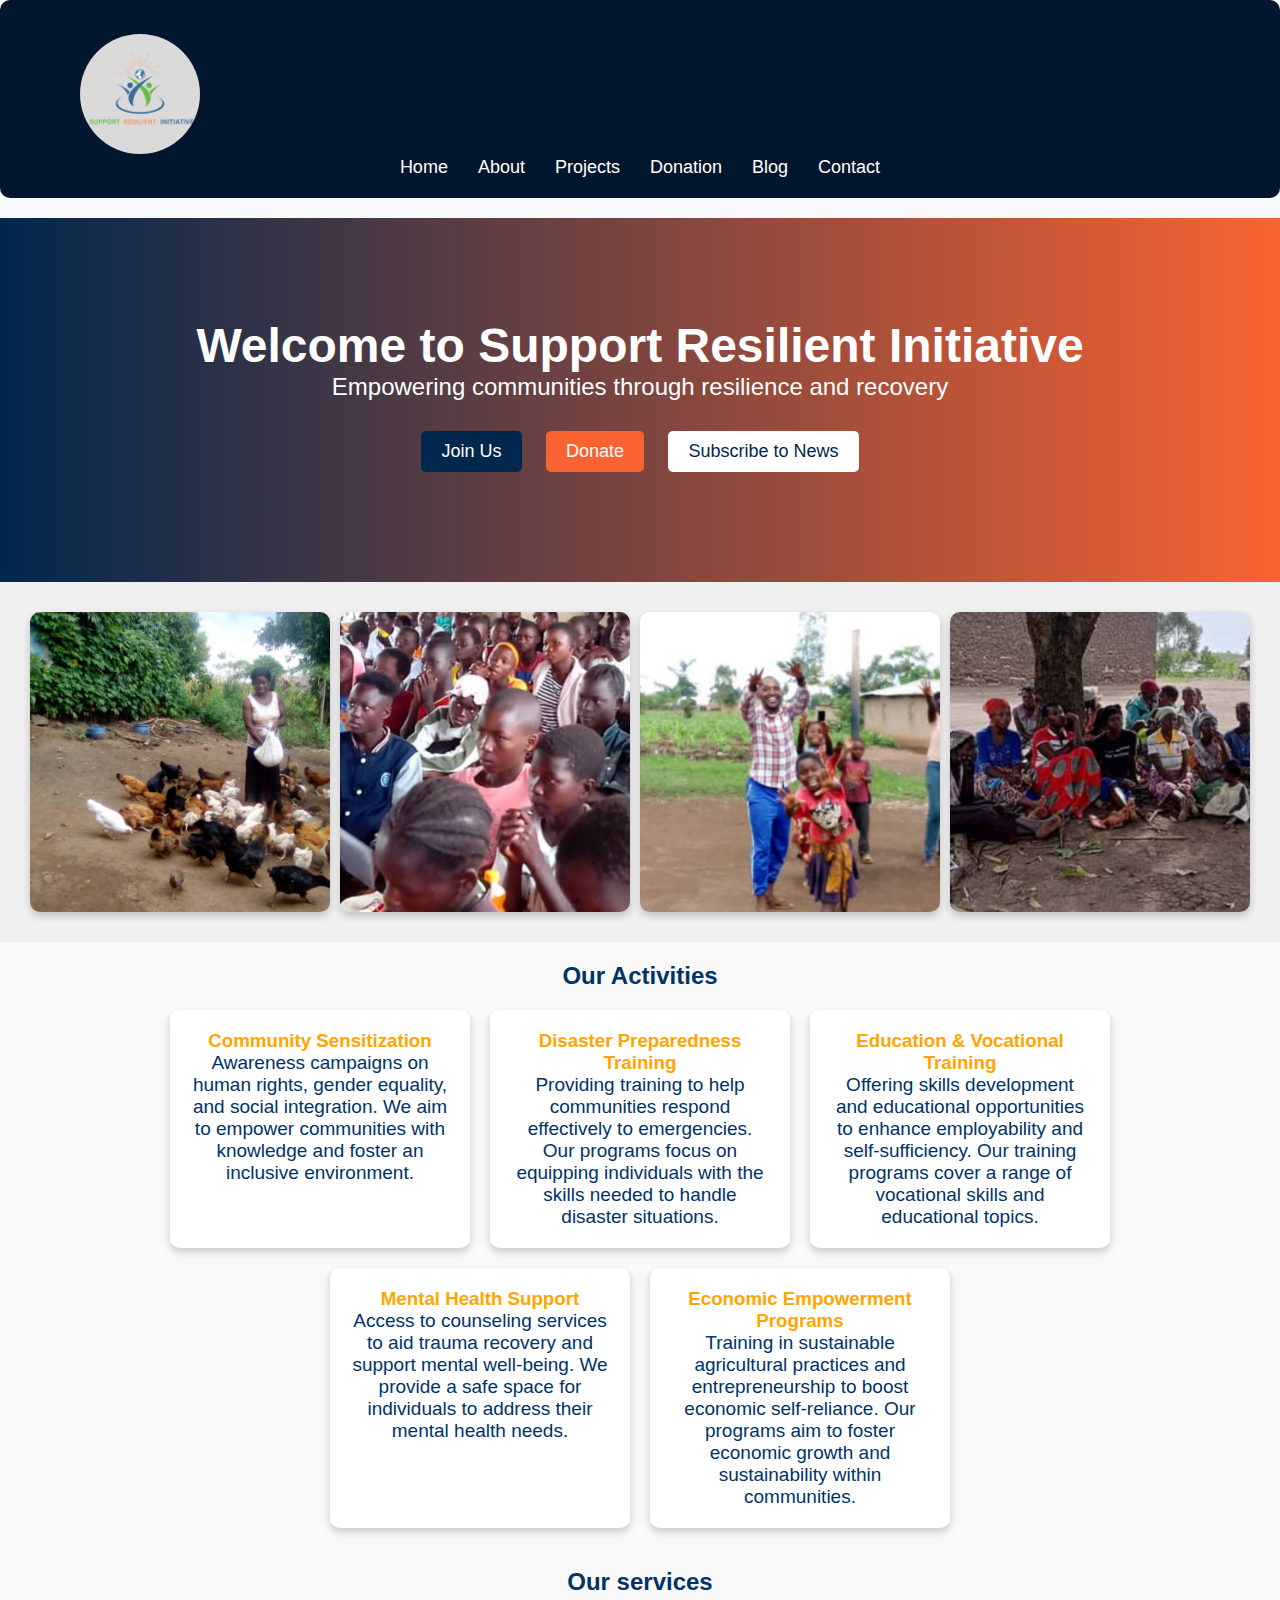
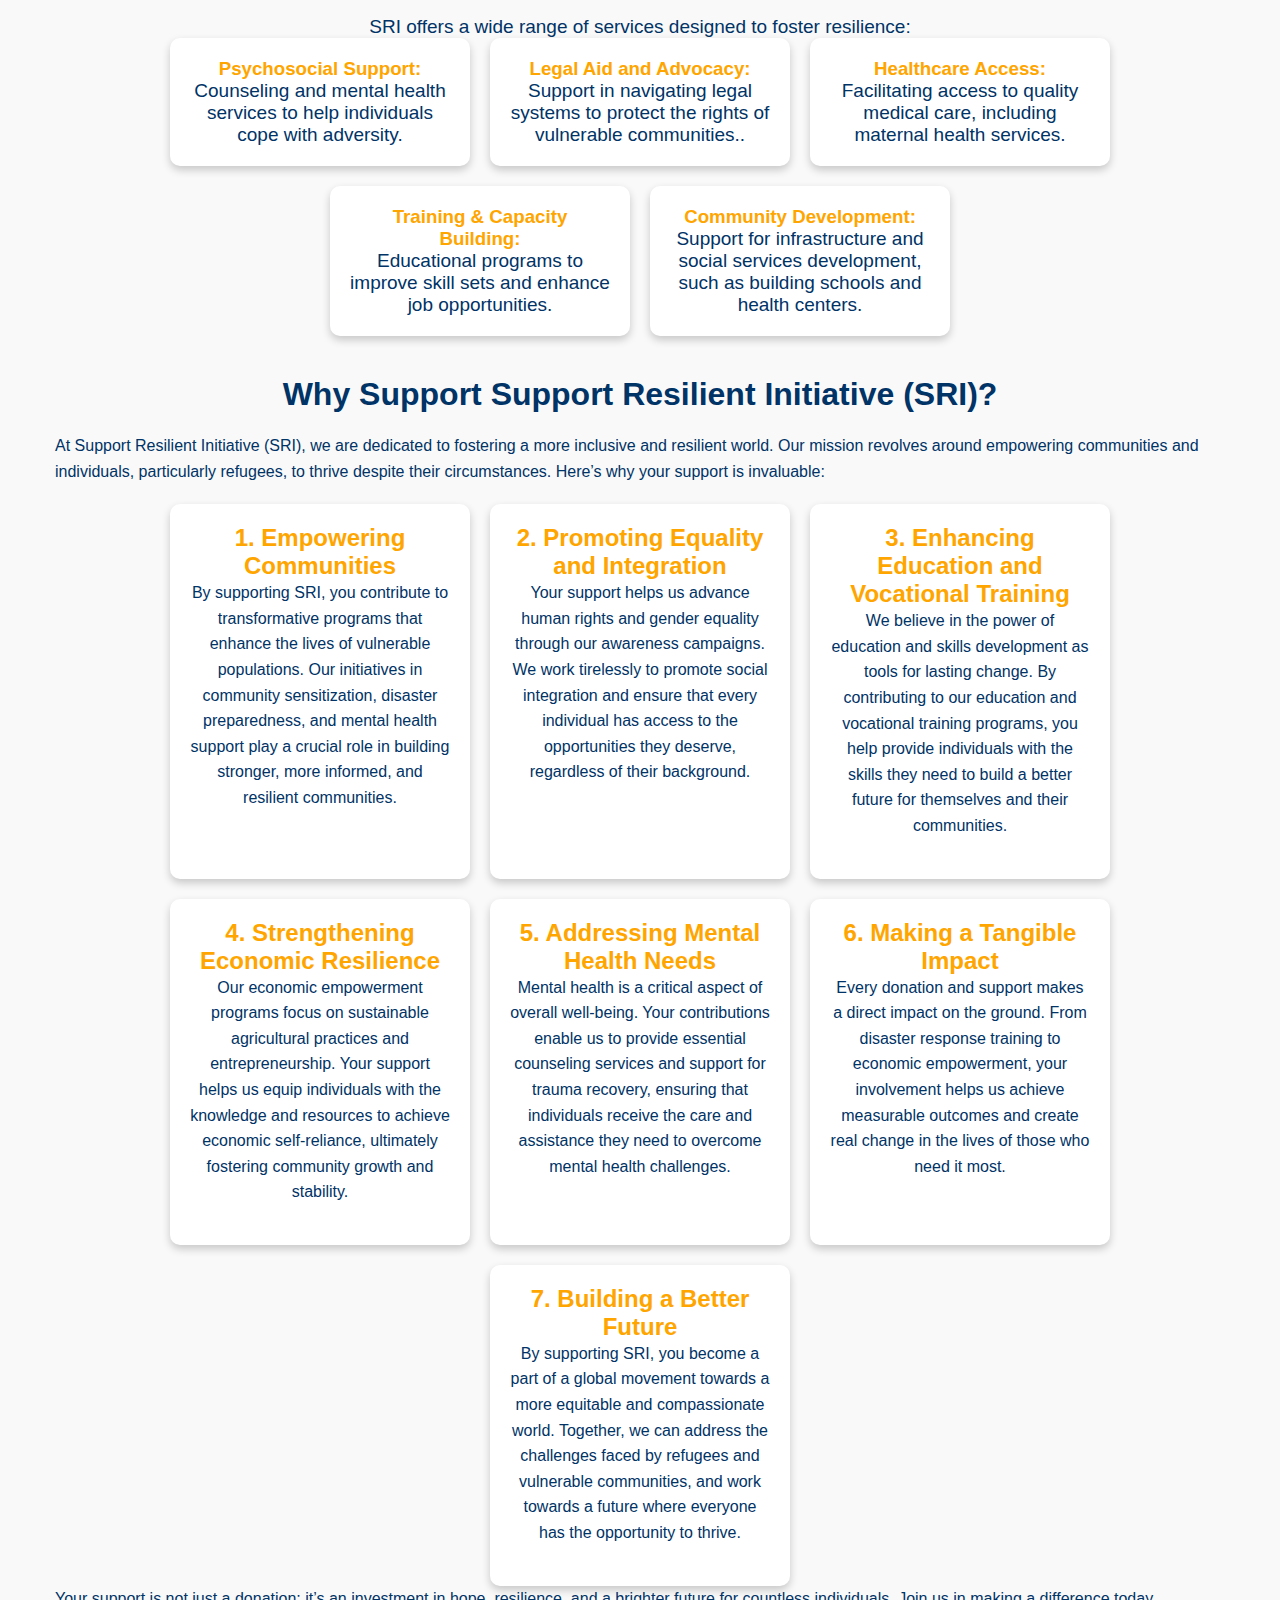
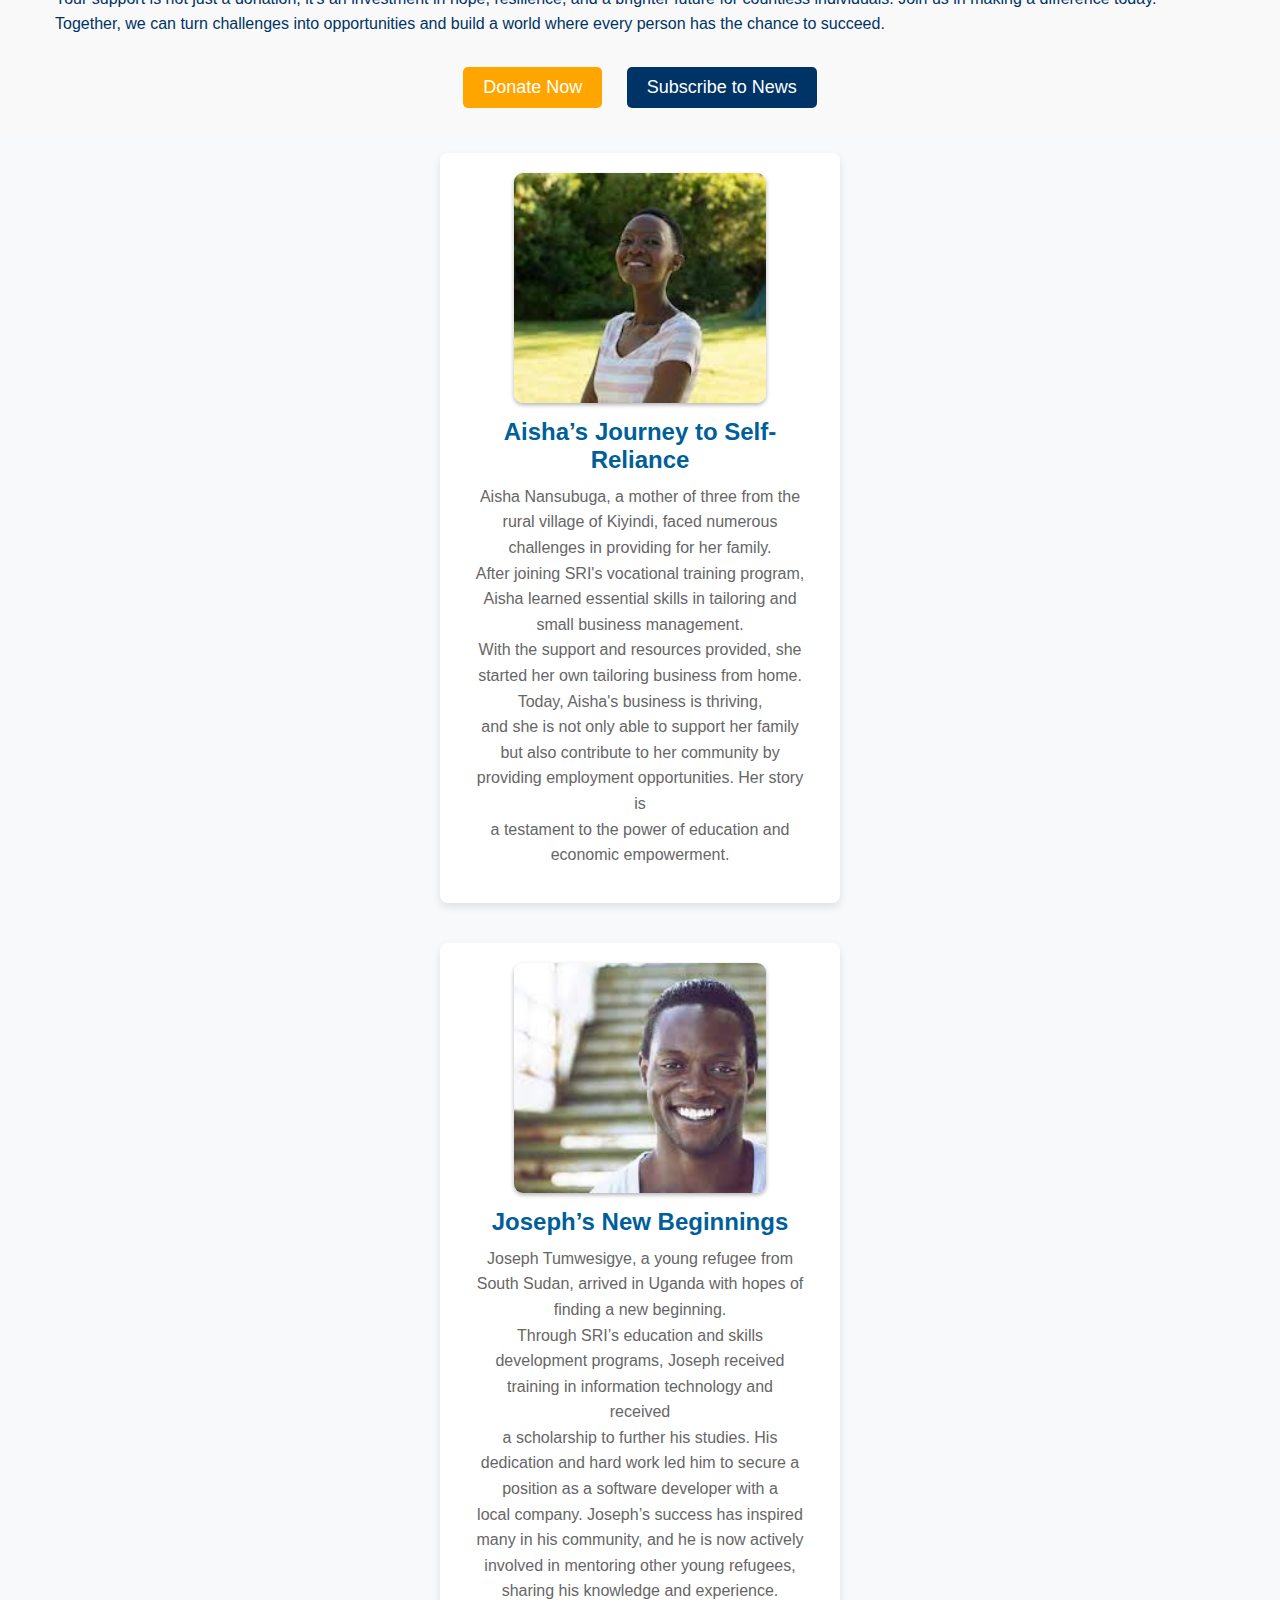
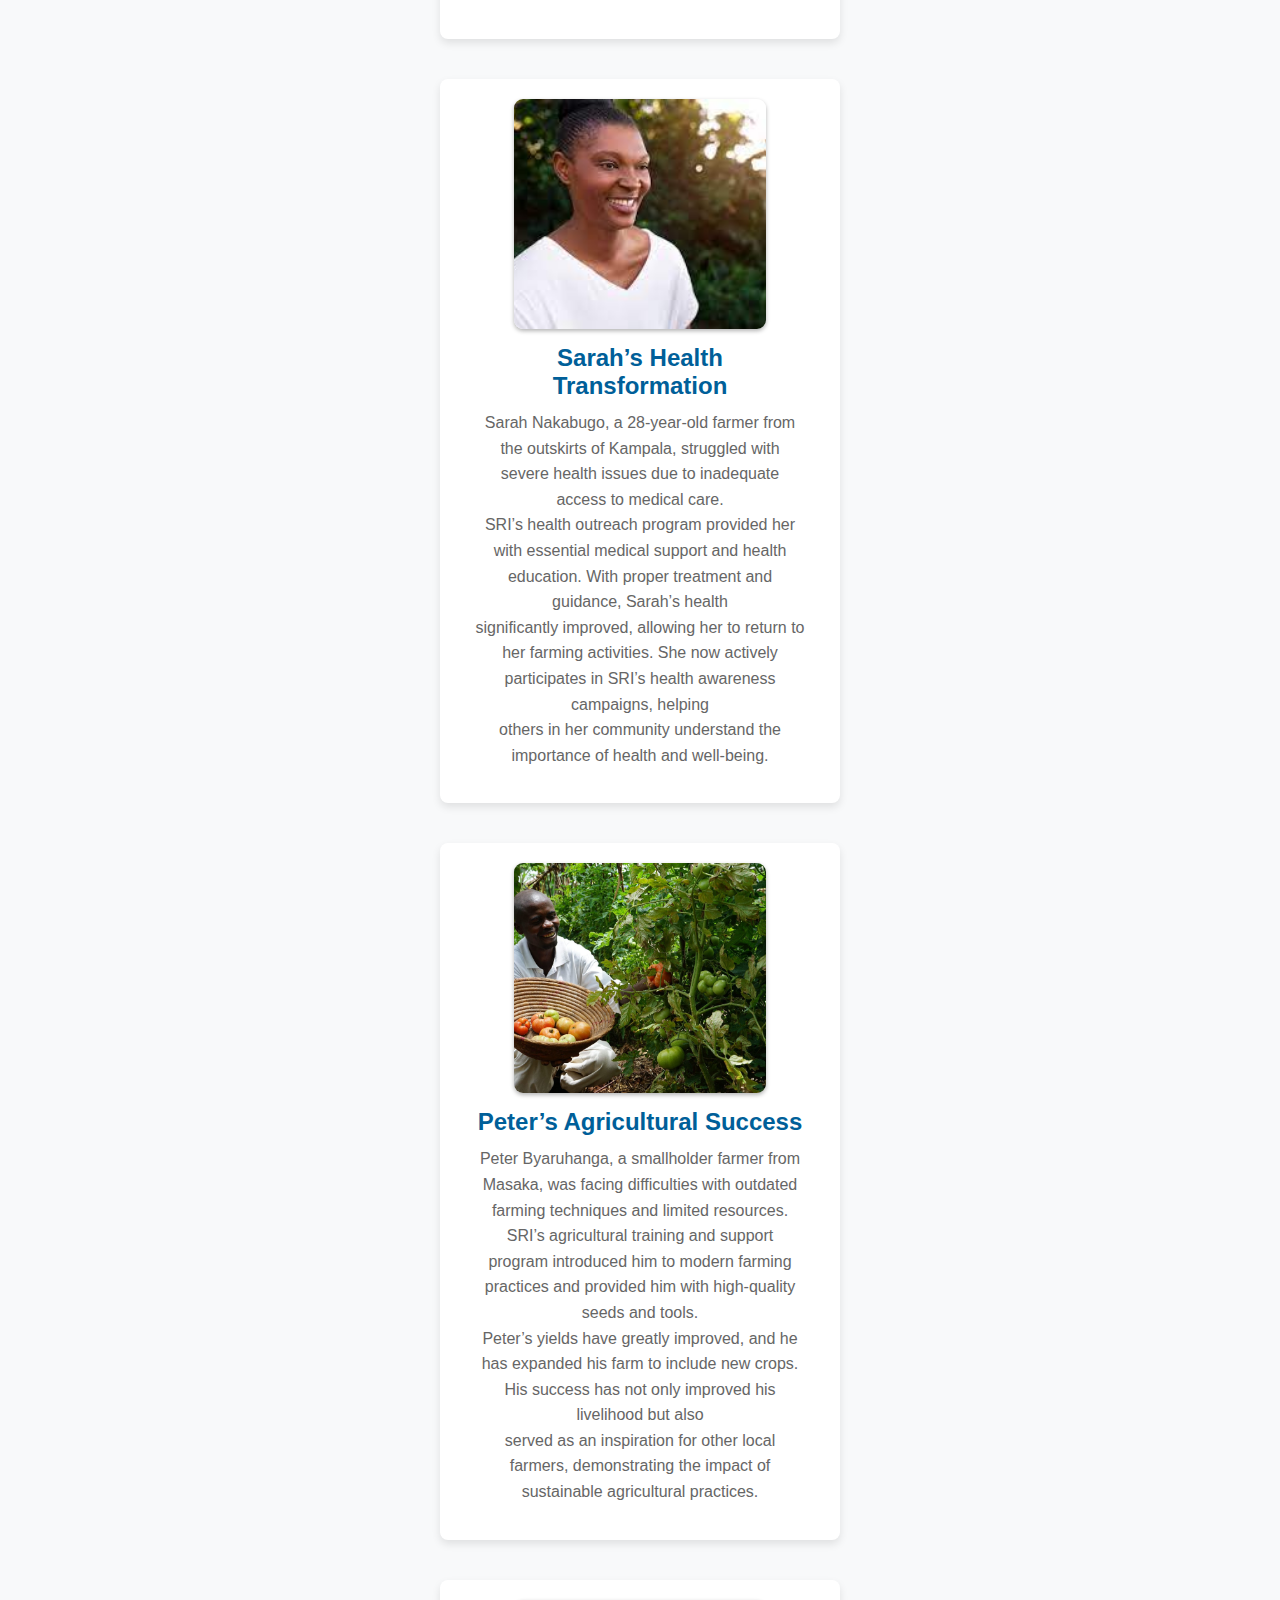
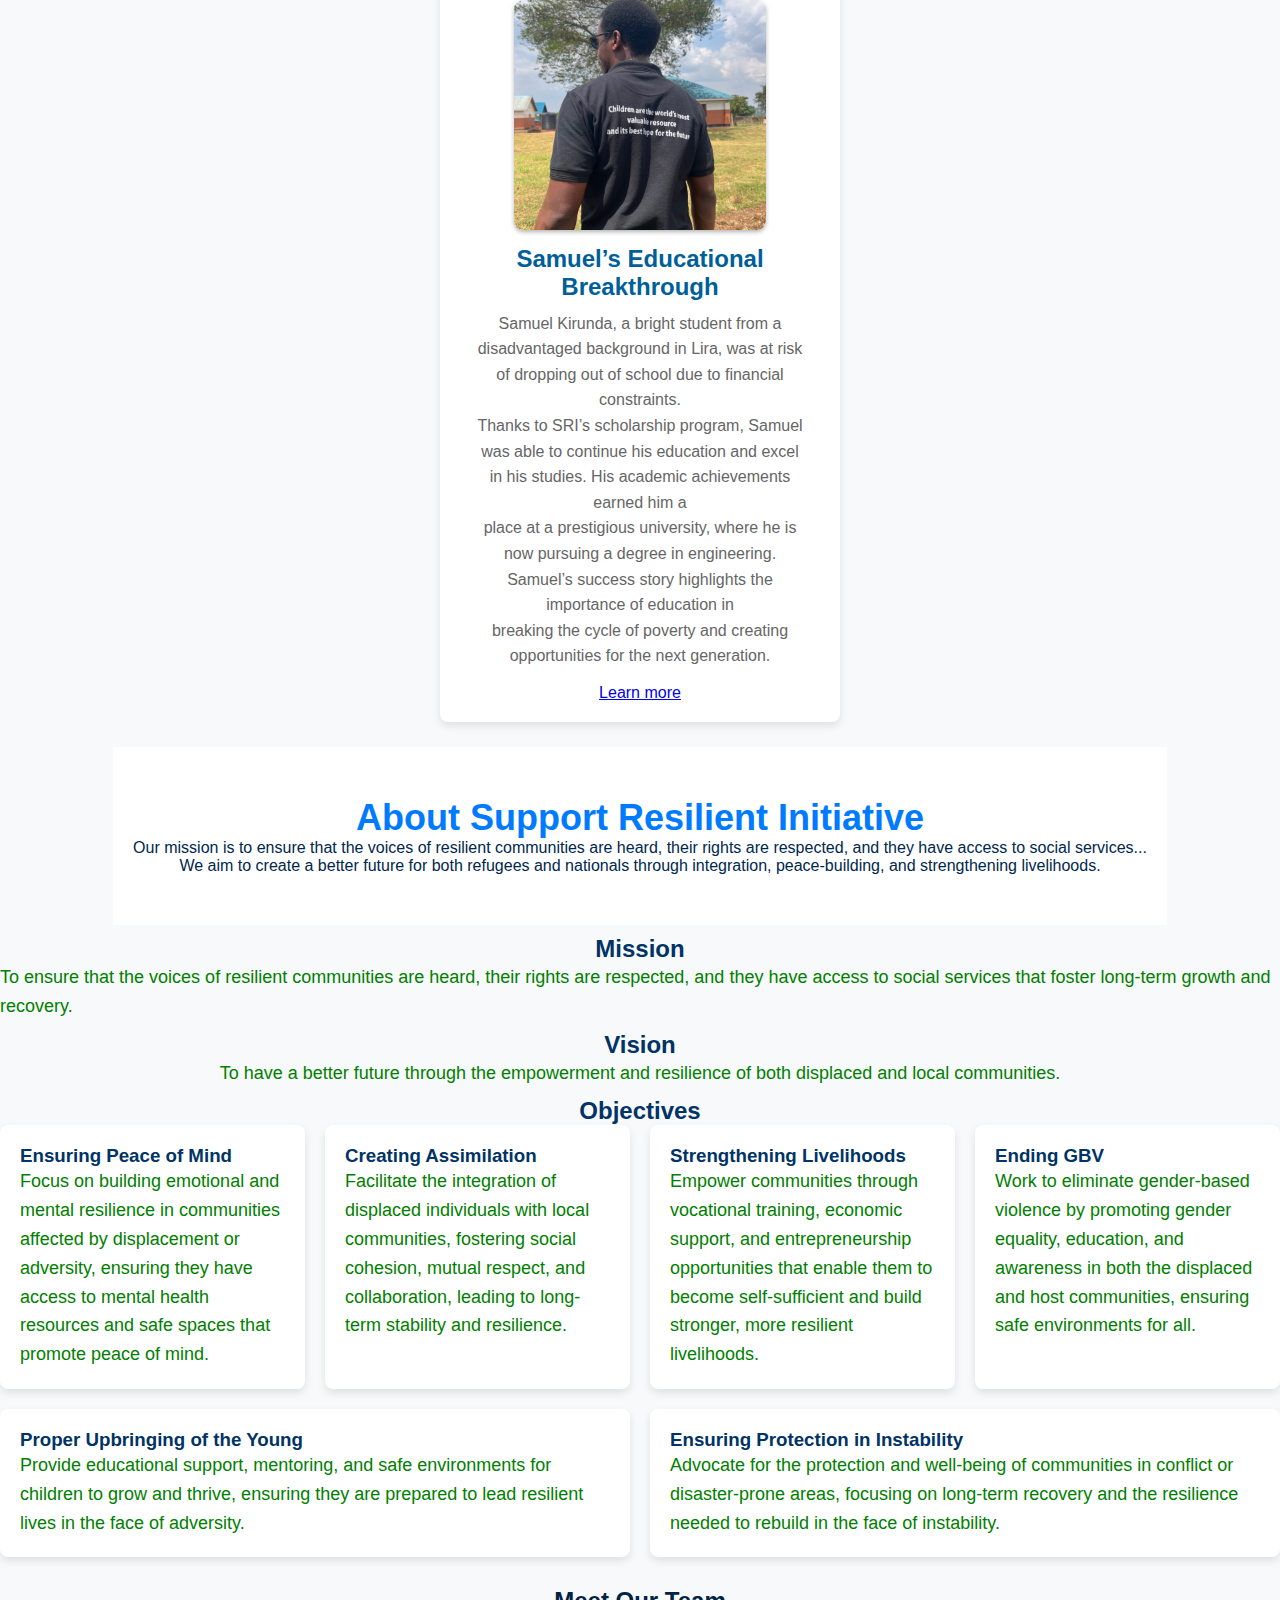
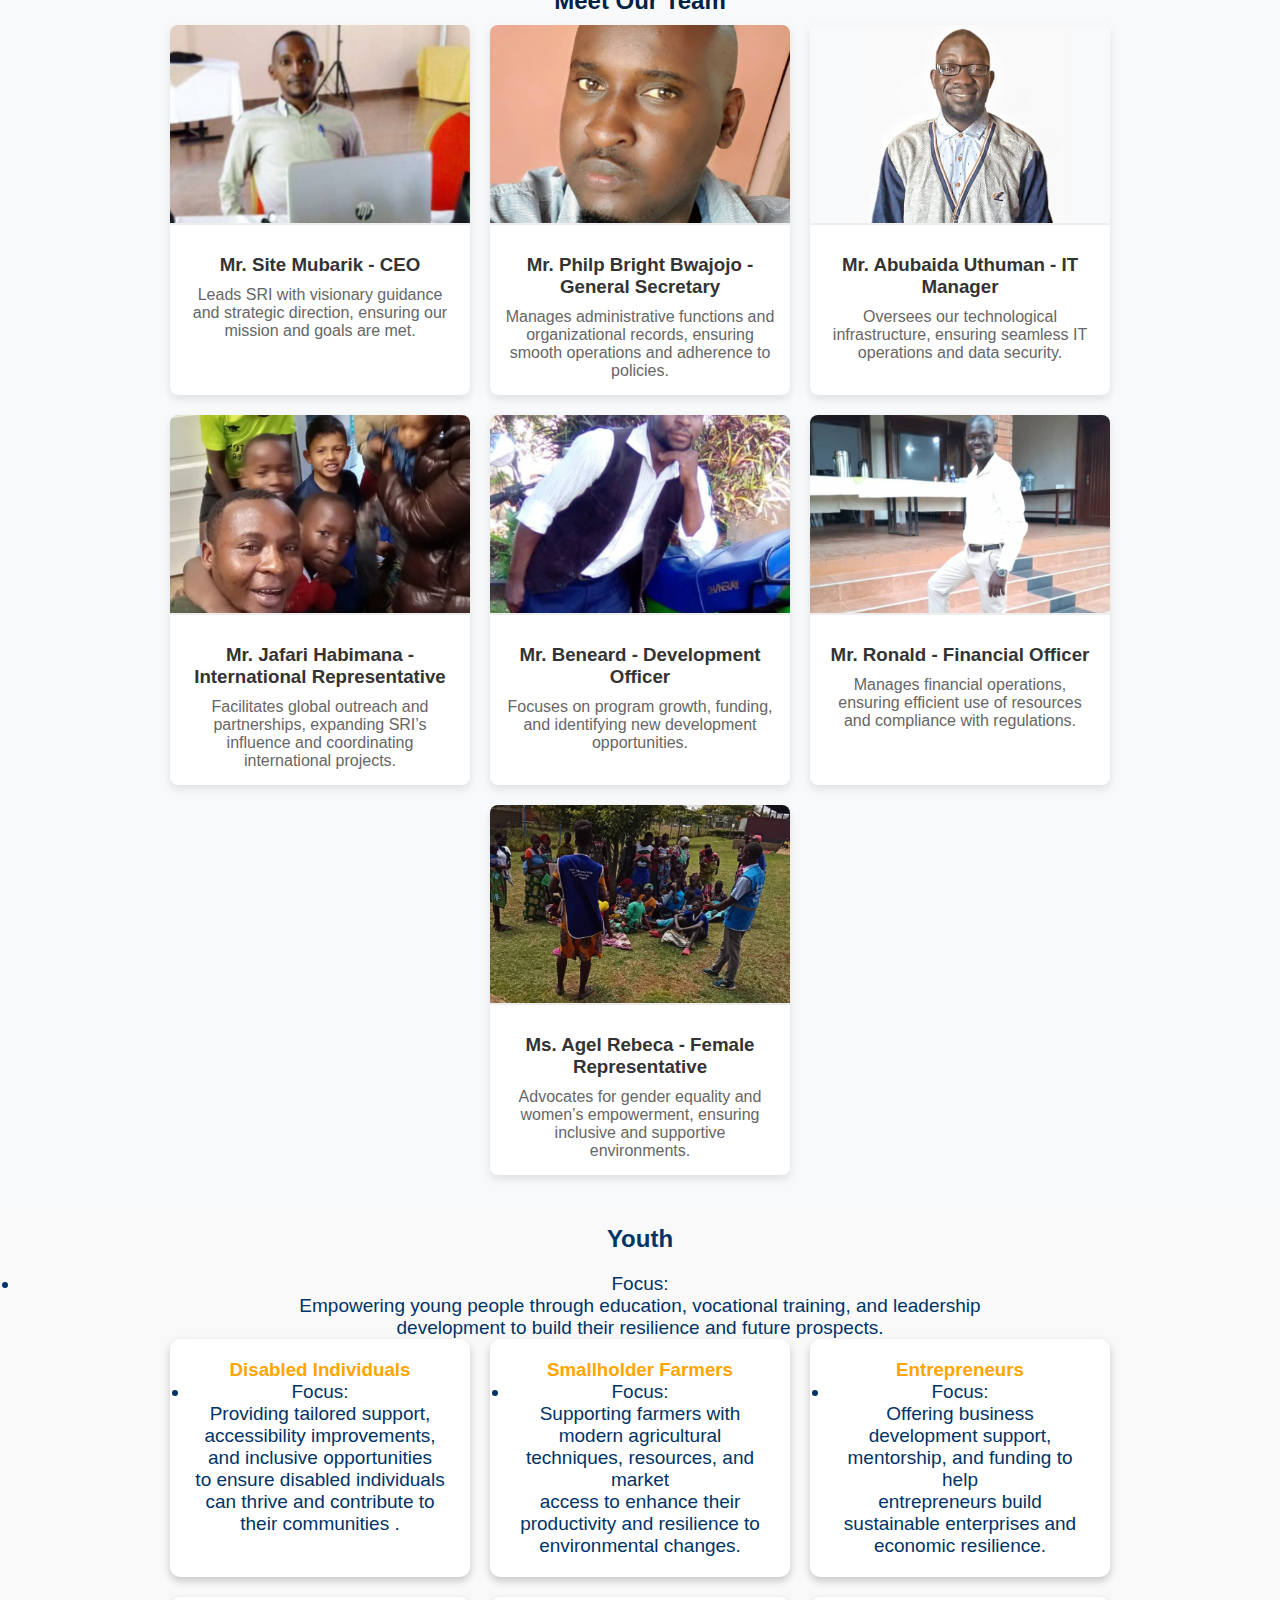
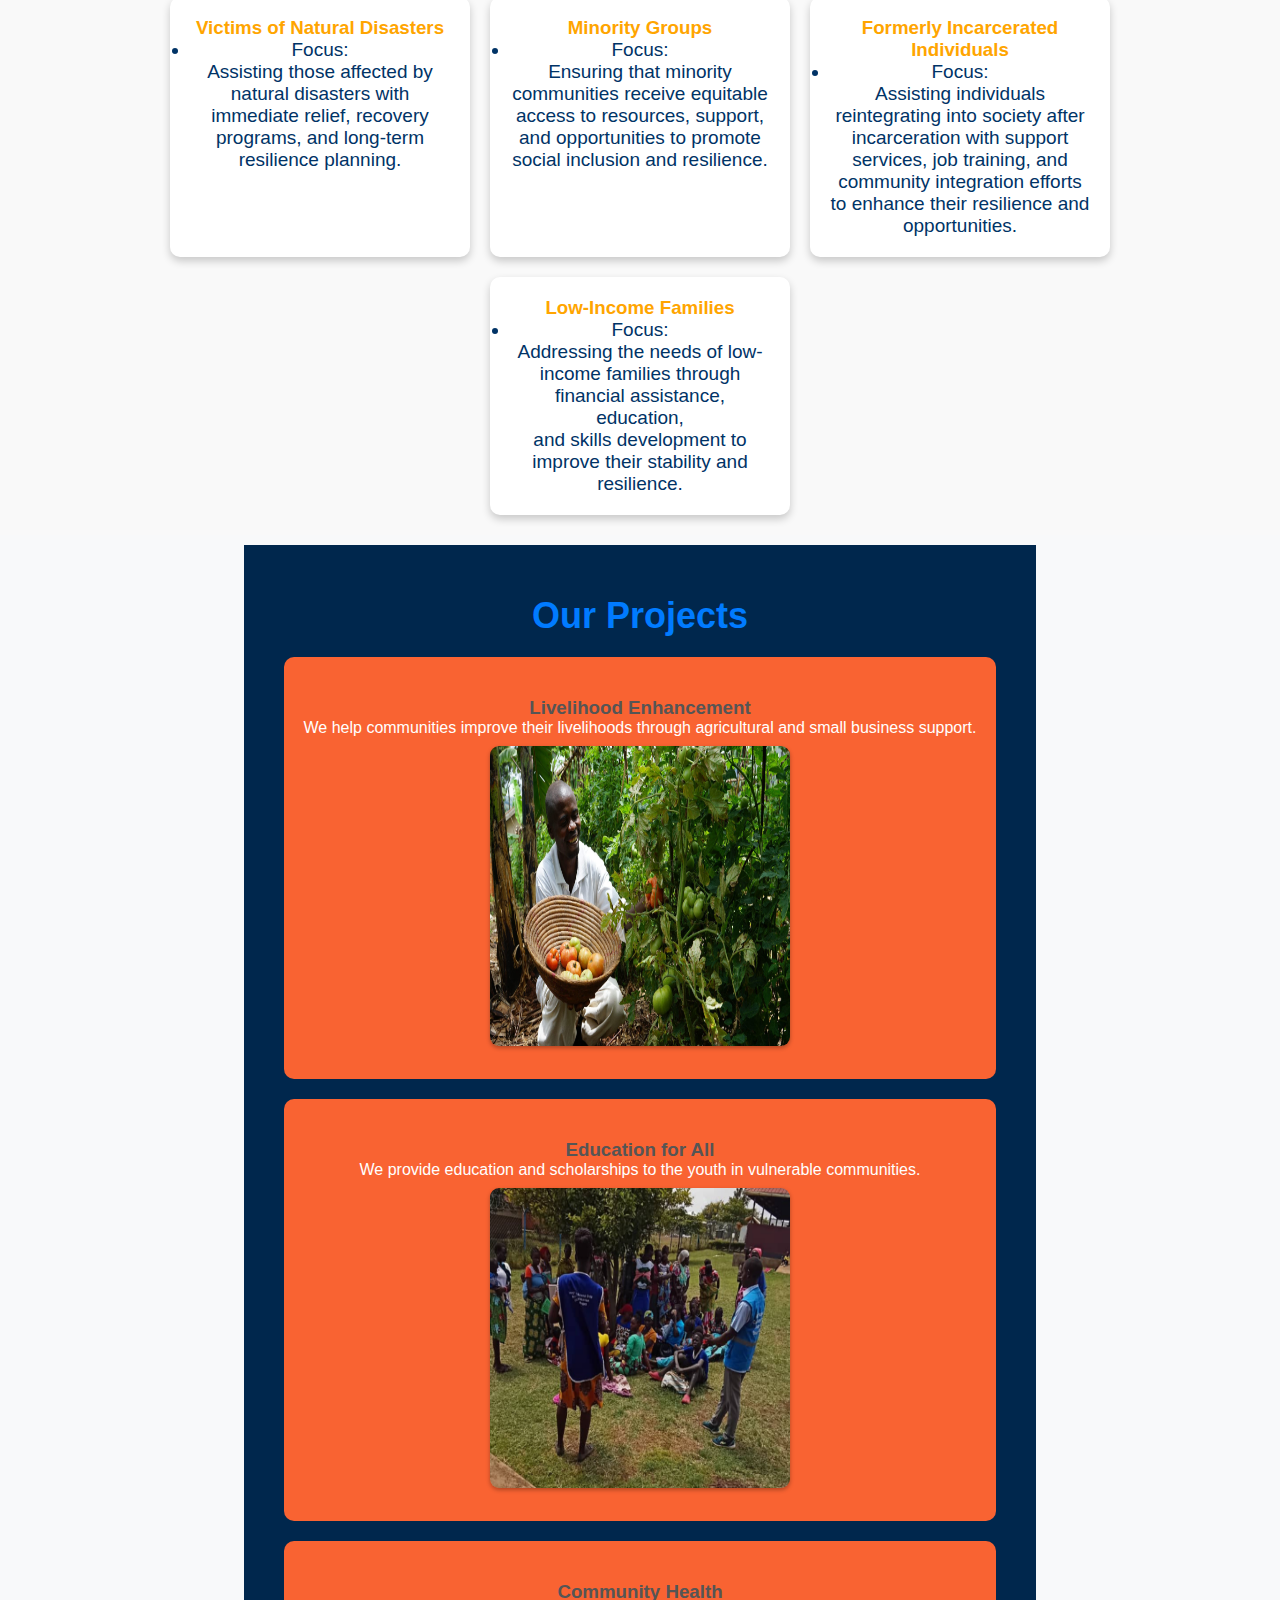
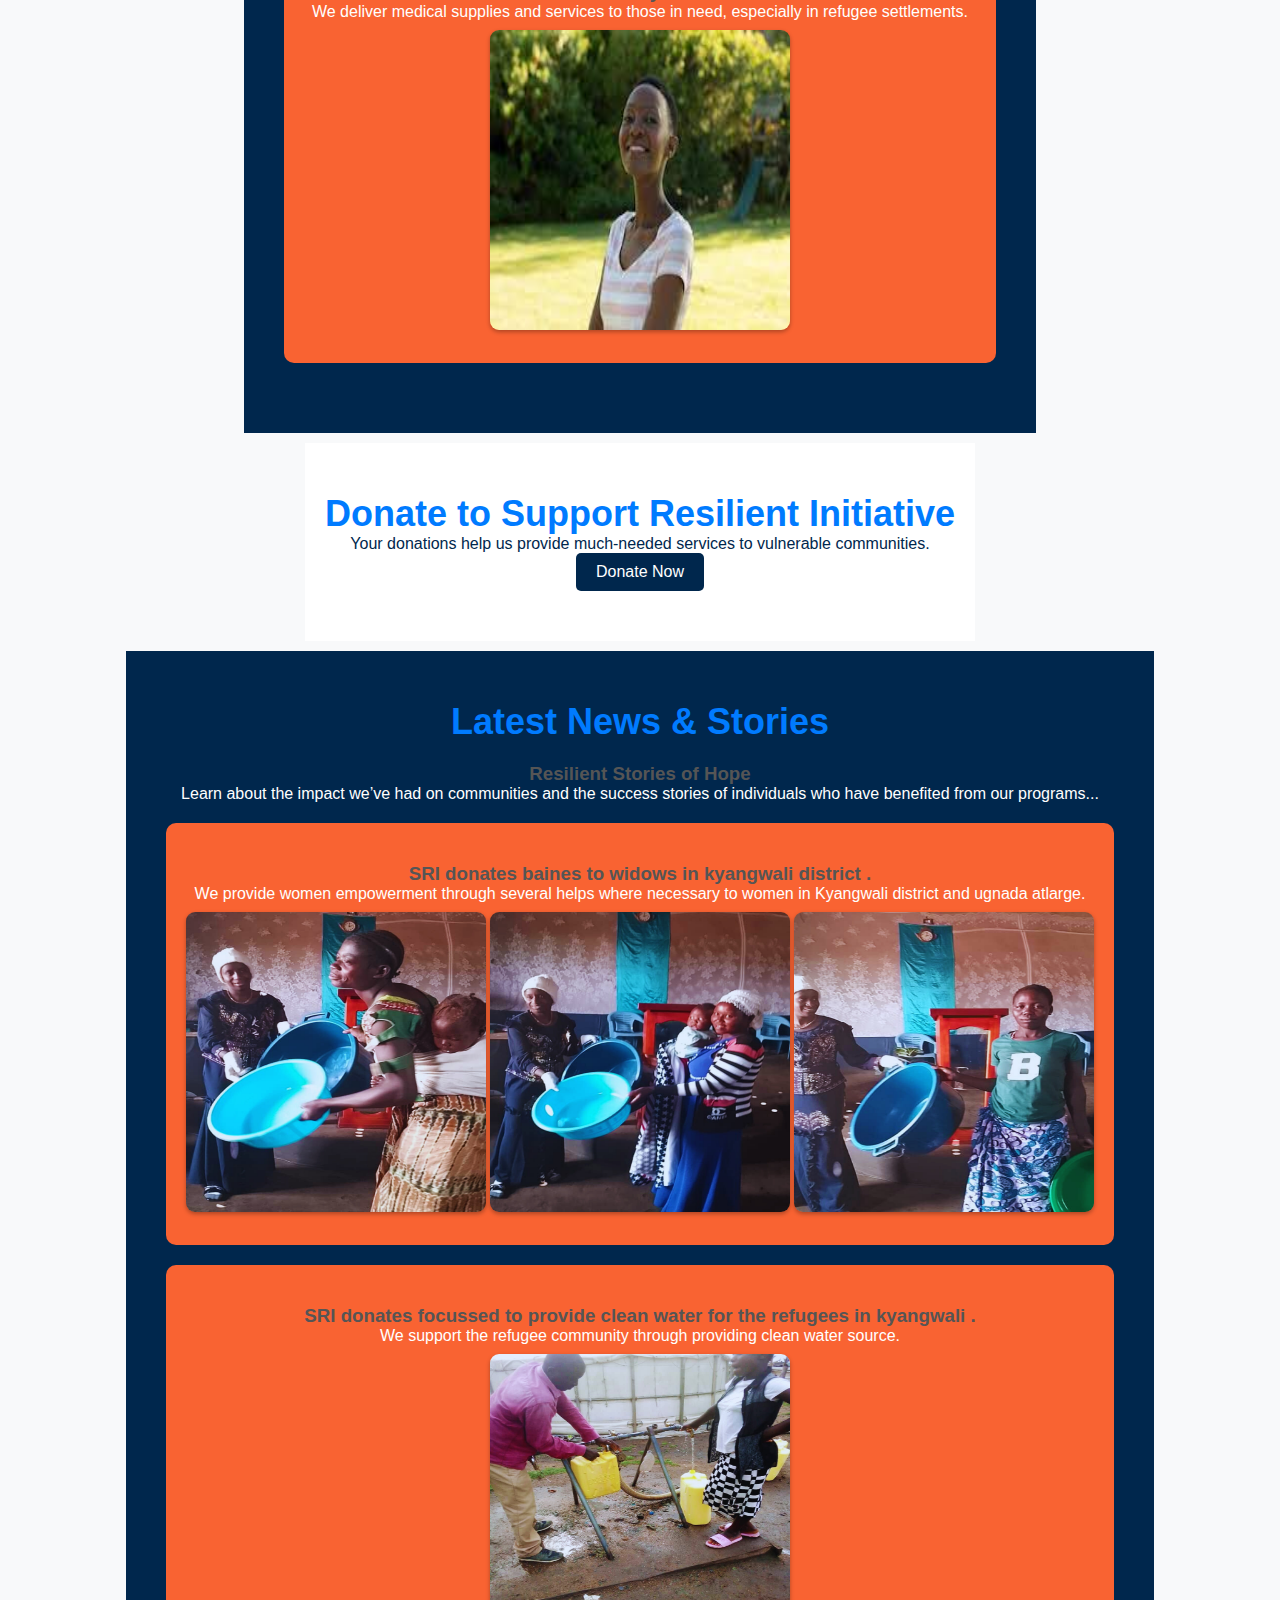
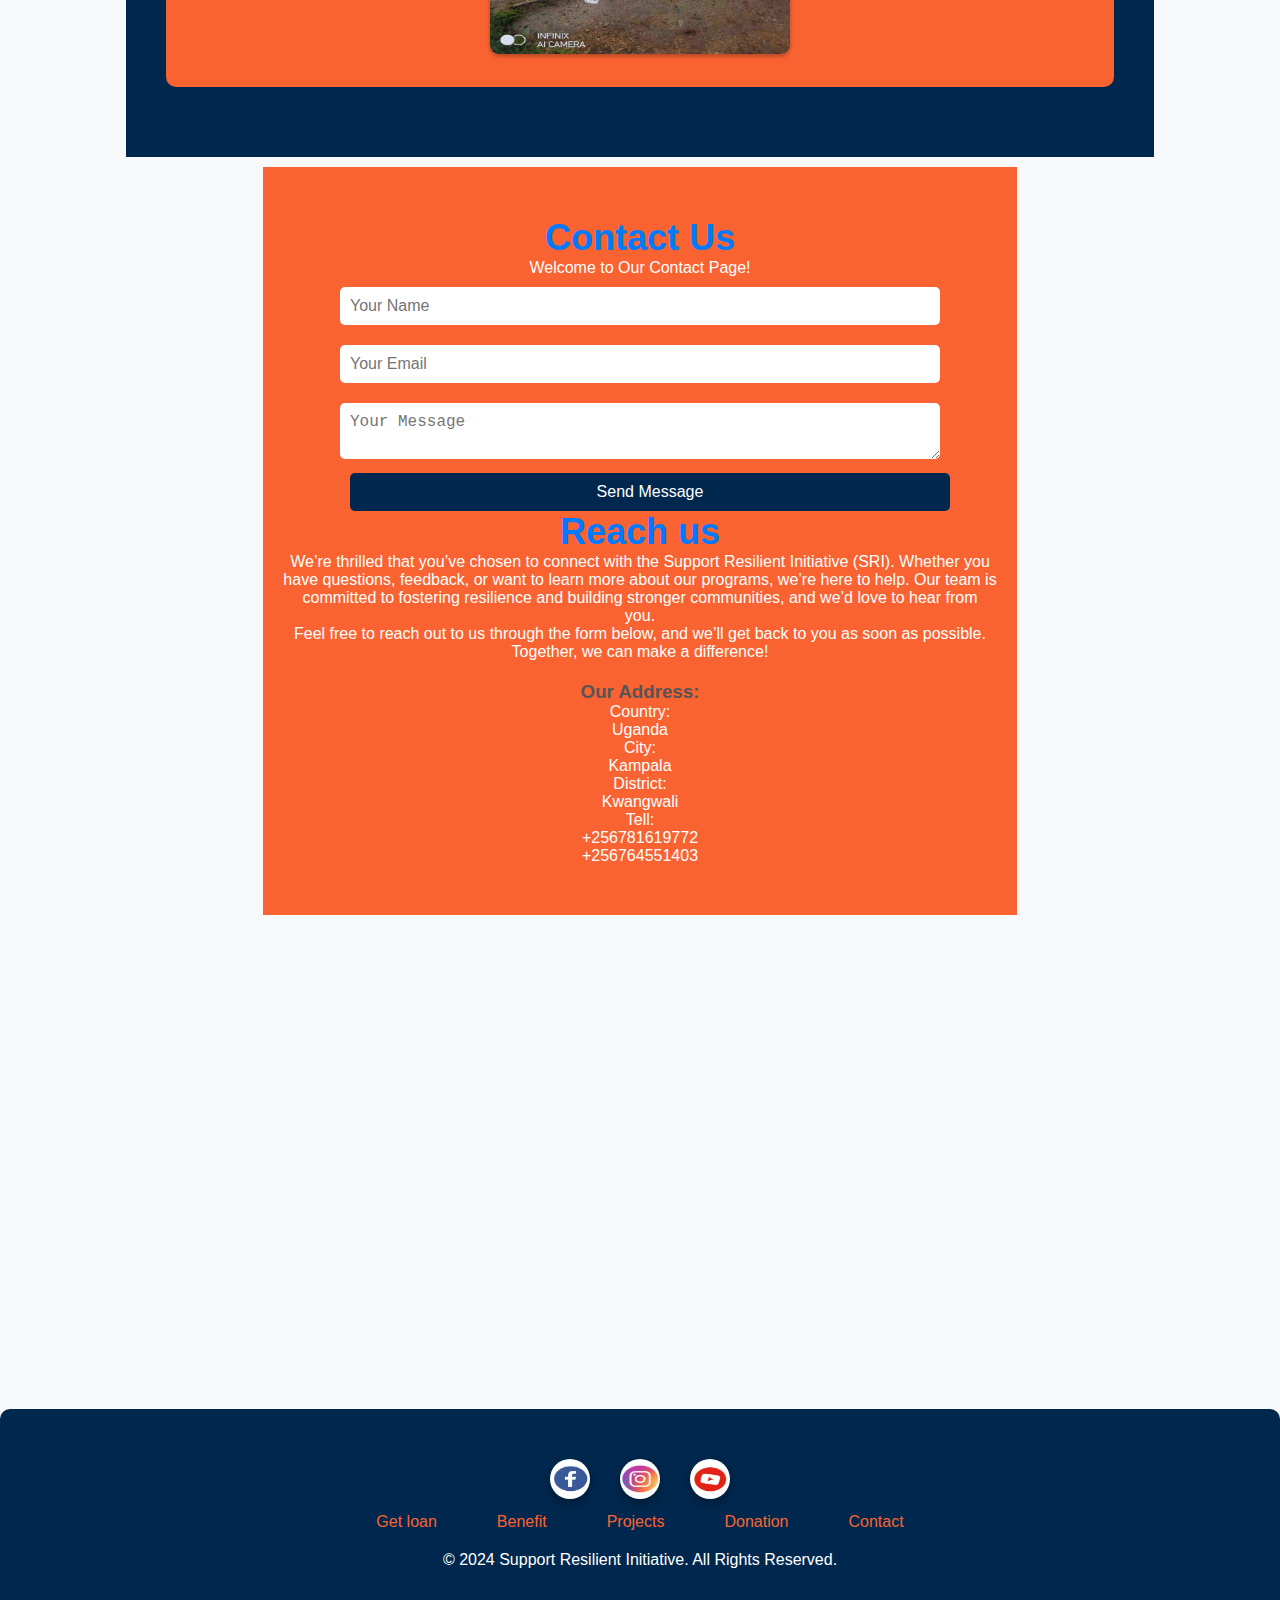
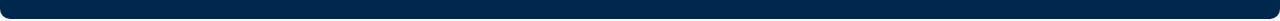
==== index.html @ aa042a38 "Add files via upload" ====
<!DOCTYPE html>
<html lang="en">
<head>
  <meta charset="UTF-8">
  <meta name="viewport" content="width=device-width, initial-scale=1.0">
  <meta http-equiv="X-UA-Compatible" content="ie=edge">
  <title>Support Resilient Initiative</title>
  <link rel="stylesheet" href="style.css">
</head>
<body>

  <!-- Navigation Bar -->
  <header>
    <nav>
        <div class="logo">
            <img src="sriimages/image01.jpeg.png" class="logo">
        </div>
      <ul class="nav-bar">
       
        <li><a href="#home">Home</a></li>
        <li><a href="#about">About</a></li>
        <li><a href="#projects">Projects</a></li>
        <li><a href="#donation">Donation</a></li>
        <li><a href="#blog">Blog</a></li>
        <li><a href="#contact">Contact</a></li>
      </ul>
    </nav>
  </header>

  <!-- Home Section -->
  <section id="home" class="hero-section">
    <h1>Welcome to Support Resilient Initiative</h1>
    <p>Empowering communities through resilience and recovery</p>
    <div class="action-buttons">
      <a href="#contact" class="btn btn-primary">Join Us</a>
      <a href="donation.html" class="btn btn-secondary">Donate</a>
      <a href="#" class="btn btn-subscribe">Subscribe to News</a>
    </div>
    
  </section>
   <!-- Image Gallery Section -->
   <section class="gallery">
    <div class="gallery-container">
      <img src="sriimages/image2.jpeg.png" alt="Image 1" class="gallery-item">
      <img src="sriimages/image36.jpeg.png" alt="Image 2" class="gallery-item">
      <img src="sriimages/image4.jpeg.png" alt="Image 3" class="gallery-item">
      <img src="sriimages/image34.jpeg.png" alt="Image 4" class="gallery-item">
    </div>
  </section>
<!-- Activities Section -->
<section class="activities">
    <h2>Our Activities</h2>
    <div class="activities-container">
      <div class="activity-item">
        <h3>Community Sensitization</h3>
        <p>Awareness campaigns on human rights, gender equality, and social integration. We aim to empower communities with knowledge and foster an inclusive environment.</p>
      </div>
      <div class="activity-item">
        <h3>Disaster Preparedness Training</h3>
        <p>Providing training to help communities respond effectively to emergencies. Our programs focus on equipping individuals with the skills needed to handle disaster situations.</p>
      </div>
      <div class="activity-item">
        <h3>Education & Vocational Training</h3>
        <p>Offering skills development and educational opportunities to enhance employability and self-sufficiency. Our training programs cover a range of vocational skills and educational topics.</p>
      </div>
      <div class="activity-item">
        <h3>Mental Health Support</h3>
        <p>Access to counseling services to aid trauma recovery and support mental well-being. We provide a safe space for individuals to address their mental health needs.</p>
      </div>
      <div class="activity-item">
        <h3>Economic Empowerment Programs</h3>
        <p>Training in sustainable agricultural practices and entrepreneurship to boost economic self-reliance. Our programs aim to foster economic growth and sustainability within communities.</p>
      </div>
    </div>
  </section>
  <!--services-->
  <section class="activities">
    <h2>Our services</h2>
    <p>SRI offers a wide range of services designed to foster resilience:</p>
    <div class="activities-container">
      <div class="activity-item">
        <h3>Psychosocial Support: </h3>
        <p> Counseling and mental health services to help individuals cope with adversity.</p>
      </div>
      <div class="activity-item">
        <h3>Legal Aid and Advocacy: </h3>
        <p> Support in navigating legal systems to protect the rights of vulnerable communities..</p>
      </div>
      <div class="activity-item">
        <h3>Healthcare Access:</h3>
        <p>Facilitating access to quality medical care, including maternal health services.</p>
      </div>
      <div class="activity-item">
        <h3>Training & Capacity Building: </h3>
        <p>Educational programs to improve skill sets and enhance job opportunities.</p>
      </div>
      <div class="activity-item">
        <h3>Community Development: </h3>
        <p>Support for infrastructure and social services development, such as building schools and health centers.</p>
      </div>
    </div>
  </section>
   <!-- Why Support Us Section -->
   <section class="why-support">
    <div class="container">
      <h1>Why Support Support Resilient Initiative (SRI)?</h1>
      <p>At Support Resilient Initiative (SRI), we are dedicated to fostering a more inclusive and resilient world. Our mission revolves around empowering communities and individuals, particularly refugees, to thrive despite their circumstances. Here’s why your support is invaluable:</p>
      
      <div class="reasons">
        <div class="reason">
          <h2>1. Empowering Communities</h2>
          <p>By supporting SRI, you contribute to transformative programs that enhance the lives of vulnerable populations. Our initiatives in community sensitization, disaster preparedness, and mental health support play a crucial role in building stronger, more informed, and resilient communities.</p>
        </div>
        <div class="reason">
          <h2>2. Promoting Equality and Integration</h2>
          <p>Your support helps us advance human rights and gender equality through our awareness campaigns. We work tirelessly to promote social integration and ensure that every individual has access to the opportunities they deserve, regardless of their background.</p>
        </div>
        <div class="reason">
          <h2>3. Enhancing Education and Vocational Training</h2>
          <p>We believe in the power of education and skills development as tools for lasting change. By contributing to our education and vocational training programs, you help provide individuals with the skills they need to build a better future for themselves and their communities.</p>
        </div>
        <div class="reason">
          <h2>4. Strengthening Economic Resilience</h2>
          <p>Our economic empowerment programs focus on sustainable agricultural practices and entrepreneurship. Your support helps us equip individuals with the knowledge and resources to achieve economic self-reliance, ultimately fostering community growth and stability.</p>
        </div>
        <div class="reason">
          <h2>5. Addressing Mental Health Needs</h2>
          <p>Mental health is a critical aspect of overall well-being. Your contributions enable us to provide essential counseling services and support for trauma recovery, ensuring that individuals receive the care and assistance they need to overcome mental health challenges.</p>
        </div>
        <div class="reason">
          <h2>6. Making a Tangible Impact</h2>
          <p>Every donation and support makes a direct impact on the ground. From disaster response training to economic empowerment, your involvement helps us achieve measurable outcomes and create real change in the lives of those who need it most.</p>
        </div>
        <div class="reason">
          <h2>7. Building a Better Future</h2>
          <p>By supporting SRI, you become a part of a global movement towards a more equitable and compassionate world. Together, we can address the challenges faced by refugees and vulnerable communities, and work towards a future where everyone has the opportunity to thrive.</p>
        </div>
      </div>
      
      <p>Your support is not just a donation; it’s an investment in hope, resilience, and a brighter future for countless individuals. Join us in making a difference today. Together, we can turn challenges into opportunities and build a world where every person has the chance to succeed.</p>
      
      <div class="action-buttons">
        <a href="donate.html" class="btn donate-btn">Donate Now</a>
        <a href="subscribe.html" class="btn subscribe-btn">Subscribe to News</a>
      </div>
    </div>
  </section>
  <div class="cards">
    <div class="card">
        <img src="sriimages/image04.jpeg.jpeg" alt="Aisha Nansubuga">
        <div class="card-content">
            <h2>Aisha’s Journey to Self-Reliance</h2>
            <p>Aisha Nansubuga, a mother of three from the rural village of Kiyindi, faced numerous challenges in providing for her family.<br>
                 After joining SRI's vocational training program, Aisha learned essential skills in tailoring and small business management.<br>
                  With the support and resources provided, she started her own tailoring business from home. Today, Aisha's business is thriving, <br>
                  and she is not only able to support her family but also contribute to her community by providing employment opportunities. Her story is<br>
                   a testament to the power of education and economic empowerment.</p>
        </div>
    </div>

    <div class="card">
        <img src="sriimages/image03.jpeg.jpeg" alt="Joseph Tumwesigye">
        <div class="card-content">
            <h2>Joseph’s New Beginnings</h2>
            <p>Joseph Tumwesigye, a young refugee from South Sudan, arrived in Uganda with hopes of finding a new beginning. <br>
                Through SRI’s education and skills development programs, Joseph received training in information technology and received <br>
                a scholarship to further his studies. His dedication and hard work led him to secure a position as a software developer with a <br>
                local company. Joseph’s success has inspired many in his community, and he is now actively involved in mentoring other young refugees, <br>
                sharing his knowledge and experience.</p>
        </div>
    </div>

    <div class="card">
        <img src="sriimages/image02.jpeg.jpeg" alt="Sarah Nakabugo">
        <div class="card-content">
            <h2>Sarah’s Health Transformation</h2>
            <p>Sarah Nakabugo, a 28-year-old farmer from the outskirts of Kampala, struggled with severe health issues due to inadequate access to medical care.<br>
                 SRI’s health outreach program provided her with essential medical support and health education. With proper treatment and guidance, Sarah’s health<br>
                  significantly improved, allowing her to return to her farming activities. She now actively participates in SRI’s health awareness campaigns, helping<br>
                   others in her community understand the importance of health and well-being.</p>
        </div>
    </div>

    <div class="card">
        <img src="sriimages/image05.jpeg.jpeg" alt="Peter Byaruhanga">
        <div class="card-content">
            <h2>Peter’s Agricultural Success</h2>
            <p>Peter Byaruhanga, a smallholder farmer from Masaka, was facing difficulties with outdated farming techniques and limited resources. <br>
                SRI’s agricultural training and support program introduced him to modern farming practices and provided him with high-quality seeds and tools. <br>
                Peter’s yields have greatly improved, and he has expanded his farm to include new crops. His success has not only improved his livelihood but also <br>
                served as an inspiration for other local farmers, demonstrating the impact of sustainable agricultural practices.</p>
        </div>
    </div>

    

    <div class="card">
        <img src="sriimages/image06.jpeg.jpeg" alt="Samuel Kirunda">
        <div class="card-content">
            <h2>Samuel’s Educational Breakthrough</h2>
            <p>Samuel Kirunda, a bright student from a disadvantaged background in Lira, was at risk of dropping out of school due to financial constraints.<br>
                 Thanks to SRI’s scholarship program, Samuel was able to continue his education and excel in his studies. His academic achievements earned him a <br>
                 place at a prestigious university, where he is now pursuing a degree in engineering. Samuel’s success story highlights the importance of education in <br>
                 breaking the cycle of poverty and creating opportunities for the next generation.</p>
        </div>
        <a href="learnmore.html">Learn more </a>
    </div>

  <!-- About Section -->
  <section id="about" class="about-section">
    <h2>About Support Resilient Initiative</h2>
    <p></p>
    <p>Our mission is to ensure that the voices of resilient communities are heard, their rights are respected, and they have access to social services...</p>
    <p>We aim to create a better future for both refugees and nationals through integration, peace-building, and strengthening livelihoods.</p>
  </section>

  <div class="section">
    <h2>Mission</h2>
    <p>To ensure that the voices of resilient communities are heard, their rights are respected, and they have access to social services that foster long-term growth and recovery.</p>
</div>

<div class="section">
    <h2>Vision</h2>
    <p>To have a better future through the empowerment and resilience of both displaced and local communities.</p>
</div>

<div class="section">
    <h2>Objectives</h2>
    <div class="objectives">
        <div class="objective">
            <h3>Ensuring Peace of Mind</h3>
            <p>Focus on building emotional and mental resilience in communities affected by displacement or adversity, ensuring they have access to mental health resources and safe spaces that promote peace of mind.</p>
        </div>
        <div class="objective">
            <h3>Creating Assimilation</h3>
            <p>Facilitate the integration of displaced individuals with local communities, fostering social cohesion, mutual respect, and collaboration, leading to long-term stability and resilience.</p>
        </div>
        <div class="objective">
            <h3>Strengthening Livelihoods</h3>
            <p>Empower communities through vocational training, economic support, and entrepreneurship opportunities that enable them to become self-sufficient and build stronger, more resilient livelihoods.</p>
        </div>
        <div class="objective">
            <h3>Ending GBV</h3>
            <p>Work to eliminate gender-based violence by promoting gender equality, education, and awareness in both the displaced and host communities, ensuring safe environments for all.</p>
        </div>
        <div class="objective">
            <h3>Proper Upbringing of the Young</h3>
            <p>Provide educational support, mentoring, and safe environments for children to grow and thrive, ensuring they are prepared to lead resilient lives in the face of adversity.</p>
        </div>
        <div class="objective">
            <h3>Ensuring Protection in Instability</h3>
            <p>Advocate for the protection and well-being of communities in conflict or disaster-prone areas, focusing on long-term recovery and the resilience needed to rebuild in the face of instability.</p>
        </div>
    </div>
</div>
<section class="team-section">
    <h2>Meet Our Team</h2>
    <div class="team-container">
        <div class="team-card">
            <img src="sriimages/image07.jpeg.png" alt="Mr. Site Mubarik">
            <div class="team-info">
                <h3>Mr. Site Mubarik - CEO</h3>
                <p>Leads SRI with visionary guidance and strategic direction, ensuring our mission and goals are met.</p>
            </div>
        </div>
        <div class="team-card">
            <img src="sriimages/image08.jpeg.png" alt="Mr. Philp Bright Bwajojo">
            <div class="team-info">
                <h3>Mr. Philp Bright Bwajojo - General Secretary</h3>
                <p>Manages administrative functions and organizational records, ensuring smooth operations and adherence to policies.</p>
            </div>
        </div>
        <div class="team-card">
            <img src="sriimages/image09.jpeg.png" alt="Mr. Abubaida Uthuman">
            <div class="team-info">
                <h3>Mr. Abubaida Uthuman - IT Manager</h3>
                <p>Oversees our technological infrastructure, ensuring seamless IT operations and data security.</p>
            </div>
        </div>
        <div class="team-card">
            <img src="sriimages/image010.jpeg.png" alt="Mr. Jafari Habimana">
            <div class="team-info">
                <h3>Mr. Jafari Habimana - International Representative</h3>
                <p>Facilitates global outreach and partnerships, expanding SRI’s influence and coordinating international projects.</p>
            </div>
        </div>
        <div class="team-card">
            <img src="sriimages/image013.jpeg.png" alt="Mr. Beneard">
            <div class="team-info">
                <h3>Mr. Beneard - Development Officer</h3>
                <p>Focuses on program growth, funding, and identifying new development opportunities.</p>
            </div>
        </div>
        <div class="team-card">
            <img src="sriimages/image011.jpeg.png" alt="Mr. Ronald">
            <div class="team-info">
                <h3>Mr. Ronald - Financial Officer</h3>
                <p>Manages financial operations, ensuring efficient use of resources and compliance with regulations.</p>
            </div>
        </div>
        <div class="team-card">
            <img src="sriimages/image014.jpeg.png" alt="Ms. Agel Rebeca">
            <div class="team-info">
                <h3>Ms. Agel Rebeca - Female Representative</h3>
                <p>Advocates for gender equality and women’s empowerment, ensuring inclusive and supportive environments.</p>
            </div>
        </div>
    </div>
</section>

<section class="activities">
    <h2>Youth </h2>
    <li>Focus:</li>
    <p>Empowering young people through education, vocational training, and leadership<br>
        development to build their resilience and future prospects. </p>
    <div class="activities-container">
      <div class="activity-item">
        <h3>Disabled Individuals </h3>
        <li>Focus:</li>
        <p> Providing tailored support, accessibility improvements, and inclusive opportunities<br>
            to ensure disabled individuals can thrive and contribute to their communities .</p>
      </div>
      <div class="activity-item">
        <h3>Smallholder Farmers </h3>
        <li>Focus:</li>
        <p> Supporting farmers with modern agricultural techniques, resources, and market<br>
            access to enhance their productivity and resilience to environmental changes.</p>
      </div>
      <div class="activity-item">
        <h3>Entrepreneurs</h3>
        <li>Focus:</li>
        <p>Offering business development support, mentorship, and funding to help<br>
            entrepreneurs build sustainable enterprises and economic resilience. </p>
      </div>
      <div class="activity-item">
        <h3>Victims of Natural Disasters </h3>
        <li>Focus:</li>
        <p>Assisting those affected by natural disasters with immediate relief, recovery<br>
            programs, and long-term resilience planning.</p>
      </div>
      <div class="activity-item">
        <h3>Minority Groups </h3>
        <li>Focus:</li>
        <p>Ensuring that minority communities receive equitable access to resources, support,<br>
            and opportunities to promote social inclusion and resilience.</p>
      </div>
      <div class="activity-item">
        <h3>Formerly Incarcerated Individuals </h3>
        <li>Focus:</li>
        <p>Assisting individuals reintegrating into society after incarceration with support<br>
            services, job training, and community integration efforts to enhance their resilience and<br>
            opportunities.</p>
      </div>
      <div class="activity-item">
        <h3>Low-Income Families </h3>
        <li>Focus:</li>
        <p>Addressing the needs of low-income families through financial assistance, education,<br>
            and skills development to improve their stability and resilience.</p>
      </div>
    </div>
  </section>
  <!-- Projects Section -->
  <section id="projects" class="projects-section">
    <h2>Our Projects</h2>
    <div class="project-card">
      <h3>Livelihood Enhancement</h3>
      <p>We help communities improve their livelihoods through agricultural and small business support.</p>
      <img src="sriimages/image05.jpeg.jpeg" class="myproject">
    </div>
    <div class="project-card">
      <h3>Education for All</h3>
      <p>We provide education and scholarships to the youth in vulnerable communities.</p>
      <img src="sriimages/image014.jpeg.png" class="myproject">
      
    </div>
    <div class="project-card">
      <h3>Community Health</h3>
      <p>We deliver medical supplies and services to those in need, especially in refugee settlements.</p>
      <img src="sriimages/image04.jpeg.jpeg" class="myproject">
    </div>
  </section>

  <!-- Donation Section -->
  <section id="donation" class="donation-section">
    <h2>Donate to Support Resilient Initiative</h2>
    <p>Your donations help us provide much-needed services to vulnerable communities.</p>
    <a href="donation.html" class="btn btn-primary">Donate Now</a>
  </section>

  <!-- Blog Section -->
  <section id="blog" class="blog-section">
    <h2>Latest News & Stories</h2>
    <div class="blog-post">
      <h3>Resilient Stories of Hope</h3>
      <p>Learn about the impact we’ve had on communities and the success stories of individuals who have benefited from our programs...</p>
      <div class="project-card">
        <h3>SRI donates baines to widows in kyangwali district .</h3>
        <p>We provide women empowerment through several helps where necessary to women in Kyangwali district and ugnada atlarge.</p>
        <img src="sriimages/image51.jpeg.png" class="myproject">
        <img src="sriimages/image52.jpeg.png" class="myproject">
        <img src="sriimages/image53.jpeg.png" class="myproject">
      </div>
      <div class="project-card">
        <h3>SRI donates focussed to provide clean water for the refugees in kyangwali .</h3>
        <p>We support the refugee community through providing clean water source.</p>
        <img src="sriimages/image58.jpe.png" class="myproject">
       
      </div>
    </div>
  </section>

  <!-- Contact Section -->
  <section id="contact" class="contact-section">
    <h2>Contact Us</h2>
    <p>Welcome to Our Contact Page!</p>
    <form>
      <input type="text" name="name" placeholder="Your Name" required>
      <input type="email" name="email" placeholder="Your Email" required>
      <textarea placeholder="Your Message" required></textarea>
      <button type="submit" class="btn btn-primary">Send Message</button>
    </form>
    <h2>Reach us </h2>
    <p>We’re thrilled that you’ve chosen to connect with the Support Resilient Initiative (SRI). Whether you<br>
      have questions, feedback, or want to learn more about our programs, we’re here to help. Our team is<br>
      committed to fostering resilience and building stronger communities, and we’d love to hear from<br>
      you.</p>
      <span>Feel free to reach out to us through the form below, and we’ll get back to you as soon as possible.<br>
        Together, we can make a difference!</span>
       <div class="details">
        <h3>Our Address:</h3>
        <span>Country: <p>Uganda</p></span>
        <span>City: <p>Kampala</p></span>
        <span>District: <p>Kwangwali</p></span>
        <span>Tell: <p>+256781619772<br>
        +256764551403</p></span>
      
       </div>
  </section>

<section class="map-section">
  <iframe src="https://www.google.com/maps/embed?pb=!1m18!1m12!1m3!1d15955.637602471657!2d30.808839681223347!3d1.223015833208416!2m3!1f0!2f0!3f0!3m2!1i1024!2i768!4f13.1!3m3!1m2!1s0x1764639034294fff%3A0x5ac6fbfcc9be9b94!2sKyangwali!5e0!3m2!1sen!2sug!4v1725784441666!5m2!1sen!2sug" width="100%" height="450" style="border:0;" allowfullscreen="" loading="lazy" referrerpolicy="no-referrer-when-downgrade"></iframe>
  
</section>

  <!-- Footer -->
  <footer class="basics">
    <div class="footer-section">
      <div class="social">
        <a href="https://www.facebook.com/profile.php?id=61564288560687
"><img src="sriimages/image25.jpeg.png" class="social-media"></a>
<a href="https://www.facebook.com/profile.php?id=61564288560687
"><img src="sriimages/image26.jpeg.png" class="social-media"></a>
<a href="https://www.youtube.com/@supportrefugeeinitiative-2024
"> <img src="sriimages/image27.jpeg.png" class="social-media"></a>
        
      
       
      </div>
      <ul class="footer-links">
        <li><a href="finance.html">Get loan </a></li>
        <li><a href="benefit.html">Benefit</a></li>
        <li><a href="#projects">Projects</a></li>
        <li><a href="#donation">Donation</a></li>
        <li><a href="#contact">Contact</a></li>
      </ul>
      <p>&copy; 2024 Support Resilient Initiative. All Rights Reserved.</p>
    </div>

  </footer>

</body>
</html>
---- style.css ----
* {
    margin: 0;
    padding: 0;
    box-sizing: border-box;
  }
  
  body {
    font-family: Arial, sans-serif;
    color: #fff;
    background-color: #f8f9fa;
  }
  
  /* Navigation Bar */
  header {
    background-color: #00274d;
    padding: 15px 0;
  }
  
  .nav-bar {
    list-style: none;
    display: flex;
    justify-content: center;
  }
  
  .nav-bar li {
    margin: 0 15px;
  }
  
  .nav-bar li a {
    color: #fff;
    text-decoration: none;
    font-size: 18px;
  }
  
  /* Hero Section */
  .hero-section {
    background: linear-gradient(to right, #00274d, #f96332);
    text-align: center;
    padding: 100px 20px;
  }
  
  .hero-section h1 {
    font-size: 48px;
  }
  
  .hero-section p {
    font-size: 24px;
  }
  
  .action-buttons {
    margin-top: 20px;
  }
  
  .action-buttons .btn {
    margin: 10px;
    padding: 10px 20px;
    border-radius: 5px;
    text-decoration: none;
    font-size: 18px;
  }
  
  .btn-primary {
    background-color: #00274d;
    color: #fff;
  }
  
  .btn-secondary {
    background-color: #f96332;
    color: #fff;
  }
  
  .btn-subscribe {
    background-color: #fff;
    color: #00274d;
  }
  
  /* About Section */
  .about-section {
    background-color: #fff;
    color: #00274d;
    padding: 50px 20px;
    text-align: center;
  }
  
  .about-section h2 {
    font-size: 36px;
  }
  
  /* Projects Section */
  .projects-section {
    background-color: #00274d;
    color: #fff;
    padding: 50px 20px;
  }
  
  .projects-section h2 {
    font-size: 36px;
    text-align: center;
  }
  
  .project-card {
    background-color: #f96332;
    padding: 20px;
    margin: 20px;
    border-radius: 10px;
    text-align: center;
  }
  
  /* Donation Section */
  .donation-section {
    background-color: #fff;
    color: #00274d;
    padding: 50px 20px;
    text-align: center;
  }
  
  .donation-section h2 {
    font-size: 36px;
  }
  
  /* Blog Section */
  .blog-section {
    background-color: #00274d;
    color: #fff;
    padding: 50px 20px;
    text-align: center;
  }
  
  .blog-section h2 {
    font-size: 36px;
  }
  
  /* Contact Section */
  .contact-section {
    background-color: #f96332;
    color: #fff;
    padding: 50px 20px;
    text-align: center;
  }
  
  .contact-section h2 {
    font-size: 36px;
  }
  
  form {
    max-width: 600px;
    margin: 0 auto;
  }
  
  form input, form textarea {
    width: 100%;
    padding: 10px;
    margin: 10px 0;
    border-radius: 5px;
    border: none;
  }
  
  form button {
    background-color: #00274d;
    color: #fff;
    padding: 10px 20px;
    border: none;
    border-radius: 5px;
    cursor: pointer;
  }
  
  /* Footer Section */
  .footer-section {
   
    padding: 20px;
    text-align: center;
    width: 100%;
    height: auto;
    padding: 30px;
  }
  
  .footer-links {
    list-style: none;
    display: flex;
    justify-content: center;
  }
  
  .footer-links li {
    margin: 0 10px;
  }
  
  .footer-links li a {
    color: #f96332;
    text-decoration: none;
  }
  
  .footer-section p {
    color: #fff;
  }
  
  @media (max-width: 768px) {
    .nav-bar {
      flex-direction: column;
    }
  
    .hero-section {
      padding: 50px 20px;
    }
  
    .footer-links {
      flex-direction: column;
    }
  
    .projects-section, .about-section, .contact-section {
      padding: 20px;
    }
  }
  /* Gallery Section */
.gallery {
    padding: 20px;
    background-color: #f0f0f0;
  }
  
  .gallery-container {
    display: flex;
    justify-content: center;
    align-items: center;
    flex-wrap: nowrap;
    overflow-x: auto;
    gap: 10px;
    padding: 10px;
    scroll-snap-type: x mandatory;
  }
  
  .gallery-item {
    width: 300px;
    height: 300px;
    object-fit: cover;
    border-radius: 10px;
    box-shadow: 0 4px 8px rgba(0, 0, 0, 0.2);
    transition: transform 0.3s ease, box-shadow 0.3s ease;
    scroll-snap-align: center;
  }
  
  .gallery-item:hover {
    transform: scale(1.05);
    box-shadow: 0 8px 16px rgba(0, 0, 0, 0.3);
  }
  
  /* Responsive Design */
  @media (max-width: 768px) {
    .gallery-item {
      width: 200px;
      height: 200px;
    }
  }
  
  @media (max-width: 480px) {
    .gallery-item {
      width: 150px;
      height: 150px;
    }
  }
  .logo{
    width: 120px;
    height: 120px;
    margin-left: 30px;
    border-radius: 50%;
    margin-bottom: 10px;
    margin-top: 7px;
   
  }
  /* Activities Section */
.activities {
    padding: 20px;
    background-color: #f9f9f9;
    color: #003366; /* Dark Blue */
  }
  
  .activities h2 {
    text-align: center;
    margin-bottom: 20px;
    color: #003366; /* Dark Blue */
  }
  
  .activities-container {
    display: flex;
    flex-wrap: wrap;
    gap: 20px;
    justify-content: center;
  }
  
  .activity-item {
    background: #fff;
    border-radius: 10px;
    box-shadow: 0 4px 8px rgba(0, 0, 0, 0.2);
    padding: 20px;
    width: 300px;
    text-align: center;
    transition: transform 0.3s ease, box-shadow 0.3s ease;
  }
  
  .activity-item h3 {
    margin-top: 0;
    color: #ffa500; /* Orange */
  }
  
  .activity-item:hover {
    transform: scale(1.05);
    box-shadow: 0 8px 16px rgba(0, 0, 0, 0.3);
  }
  
  /* Responsive Design */
  @media (max-width: 768px) {
    .activity-item {
      width: 250px;
    }
  }
  
  @media (max-width: 480px) {
    .activity-item {
      width: 100%;
      padding: 15px;
    }
  }
  /* Why Support Us Section */
.why-support {
    padding: 20px;
    background-color: #f9f9f9;
    color: #003366; /* Dark Blue */
  }
  
  .why-support .container {
    max-width: 1200px;
    margin: 0 auto;
    padding: 0 15px;
  }
  
  .why-support h1 {
    text-align: center;
    margin-bottom: 20px;
    color: #003366; /* Dark Blue */
  }
  
  .why-support p {
    line-height: 1.6;
    margin-bottom: 20px;
  }
  
  .reasons {
    display: flex;
    flex-wrap: wrap;
    gap: 20px;
    justify-content: center;
  }
  
  .reason {
    background: #fff;
    border-radius: 10px;
    box-shadow: 0 4px 8px rgba(0, 0, 0, 0.2);
    padding: 20px;
    width: 300px;
    text-align: center;
    transition: transform 0.3s ease, box-shadow 0.3s ease;
  }
  
  .reason h2 {
    margin-top: 0;
    color: #ffa500; /* Orange */
  }
  
  .reason:hover {
    transform: scale(1.05);
    box-shadow: 0 8px 16px rgba(0, 0, 0, 0.3);
  }
  
  .action-buttons {
    text-align: center;
    margin-top: 20px;
  }
  
  .btn {
    display: inline-block;
    padding: 10px 20px;
    font-size: 16px;
    text-decoration: none;
    border-radius: 5px;
    margin: 0 10px;
  }
  
  .donate-btn {
    background-color: #ffa500; /* Orange */
    color: #fff;
  }
  
  .donate-btn:hover {
    background-color: #ff8c00; /* Darker Orange */
  }
  
  .subscribe-btn {
    background-color: #003366; /* Dark Blue */
    color: #fff;
  }
  
  .subscribe-btn:hover {
    background-color: #002244; /* Darker Blue */
  }
  
  /* Responsive Design */
  @media (max-width: 768px) {
    .reason {
      width: 250px;
    }
  }
  
  @media (max-width: 480px) {
    .reason {
      width: 100%;
      padding: 15px;
    }
  }
  /* Why Support Us Section */
.why-support {
    padding: 20px;
    background-color: #f9f9f9;
    color: #003366; /* Dark Blue */
  }
  
  .why-support .container {
    max-width: 1200px;
    margin: 0 auto;
    padding: 0 15px;
  }
  
  .why-support h1 {
    text-align: center;
    margin-bottom: 20px;
    color: #003366; /* Dark Blue */
  }
  
  .why-support p {
    line-height: 1.6;
    margin-bottom: 20px;
  }
  
  .reasons {
    display: flex;
    flex-wrap: wrap;
    gap: 20px;
    justify-content: center;
  }
  
  .reason {
    background: #fff;
    border-radius: 10px;
    box-shadow: 0 4px 8px rgba(0, 0, 0, 0.2);
    padding: 20px;
    width: 300px;
    text-align: center;
    transition: transform 0.3s ease, box-shadow 0.3s ease;
  }
  
  .reason h2 {
    margin-top: 0;
    color: #ffa500; /* Orange */
  }
  
  .reason:hover {
    transform: scale(1.05);
    box-shadow: 0 8px 16px rgba(0, 0, 0, 0.3);
  }
  
  .action-buttons {
    text-align: center;
    margin-top: 20px;
  }
  
  .btn {
    display: inline-block;
    padding: 10px 20px;
    font-size: 16px;
    text-decoration: none;
    border-radius: 5px;
    margin: 0 10px;
  }
  
  .donate-btn {
    background-color: #ffa500; /* Orange */
    color: #fff;
  }
  
  .donate-btn:hover {
    background-color: #ff8c00; /* Darker Orange */
  }
  
  .subscribe-btn {
    background-color: #003366; /* Dark Blue */
    color: #fff;
  }
  
  .subscribe-btn:hover {
    background-color: #002244; /* Darker Blue */
  }
  
  /* Sweetness Section */
  .sweetness {
    padding: 20px;
    background-color: #fff;
    text-align: center;
  }
  
  .sweetness .container {
    max-width: 1200px;
    margin: 5px;
  }
  .card{
    display: flex;
    justify-content: center;
    align-items: center;
    flex-direction: column;
  }
  .card h1 {
    color: #002244;
    font-size: 20px;
  }
  .card p{
    color: #002244;
  }
  .cards{
     display: flex;
     justify-content: center;
     align-items: center;
     flex-direction: column;
     gap: 10px;
  }


  .card img {
    width: 70%;
    height: 230px;
    object-fit: cover;
    border-radius: 9px;
    box-shadow:  0 2px 4px rgba(0, 0, 0, 0.3) ;
}
.card-content {
    padding: 15px;
}
.card-content h2 {
    margin-top: 0;
    color: #333;
}
.card-content p {
    color: #666;
    line-height: 1.6;
}
@media (max-width: 768px) {
    .card {
        width: 100%;
    }
}
 .section h2 {
    color: #003366; /* Dark Blue */
    margin-top: 0;
}
.section p {
    line-height: 1.6;
    color:green;
    font-size: 18px;
}
.objectives {
    display: flex;
    flex-wrap: wrap;
    gap: 20px;
    justify-content: space-between;
}
.objective {
    background-color: #ffffff;
    border-radius: 8px;
    box-shadow: 0 4px 8px rgba(0, 0, 0, 0.1);
    padding: 20px;
    flex: 1;
    min-width: 280px;
}
.objective h3 {
    color: #003366; /* Dark Blue */
    margin-top: 0;
}
@media (max-width: 768px) {
    .objectives {
        flex-direction: column;
    }
}
.section{
    display: flex;
    justify-content: center;
    align-items: center;
    flex-direction: column;
}
.team-section {
    padding: 20px;
    text-align: center;
}

.team-container {
    display: flex;
    flex-wrap: wrap;
    justify-content: center;
    gap: 20px;
}

.team-card {
    background-color: #fff;
    border-radius: 8px;
    box-shadow: 0 4px 8px rgba(0, 0, 0, 0.1);
    overflow: hidden;
    width: 300px;
    text-align: center;
    transition: transform 0.3s, box-shadow 0.3s;
}

.team-card img {
    width: 100%;
    height: 200px;
    object-fit: cover;
    border-bottom: 2px solid #eee;
}

.team-info {
    padding: 15px;
}

.team-info h3 {
    margin: 10px 0;
    color: #333;
}

.team-info p {
    color: #666;
}

.team-card:hover {
    transform: scale(1.05);
    box-shadow: 0 8px 16px rgba(0, 0, 0, 0.2);
}

/* Responsive Design */
@media (max-width: 768px) {
    .team-container {
        flex-direction: column;
        align-items: center;
    }

    .team-card {
        width: 90%;
        max-width: 500px;
    }
}
.team-section h2{
    text-align: center;
    color: #002244;
    margin-bottom: 10px;
}
.activities p{
    text-align: center;
    font-size: 19px;
}
.activities li{
    text-align: center;
    font-size: 19px;
}



/* General Styles */


section.donation-details {
  display: flex;
  flex-wrap: wrap;
  justify-content: center;
  align-items: center;
  padding: 20px;
}

.card {
  background-color: #fff;
  margin: 15px;
  padding: 20px;
  box-shadow: 0 4px 8px rgba(0, 0, 0, 0.1);
  border-radius: 8px;
  flex: 1 1 calc(33.333% - 40px);
  box-sizing: border-box;
  max-width: 400px;
  text-align: center;
}

.card h2 {
  color: #005f99;
  font-size: 1.5rem;
  margin-bottom: 10px;
  text-align: center;
}

.card p {
  font-size: 1rem;
  line-height: 1.6;
  text-align: center;
  
}

footer {
  text-align: center;
  padding: 30px 20px;
  background-color: #100346;
  color: white;
}


/* Responsive Styles */
@media (max-width: 900px) {
  .card {
      flex: 1 1 calc(50% - 40px);
  }
}

@media (max-width: 600px) {
  .card {
      flex: 1 1 100%;
  }

  header h1 {
      font-size: 2rem;
  }

  header p, footer p {
      font-size: 1rem;
  }
}
.myproject{
  width: 300px;
  height: 300px;
  border-radius:9px;
box-shadow: 0 2px 4px rgba(0, 0, 0, 0.3);
margin-top: 9px;
margin-bottom: 9px;

}


/* General Styles */

.loan {
  width: 90%;
  max-width: 600px;
  margin: 30px auto;
  background-color: white;
  padding: 20px;
  border-radius: 10px;
  box-shadow: 0 0 15px rgba(0, 0, 0, 0.1);
}

h2 {
  text-align: center;
  color: #007BFF;
}

h3 {
  margin-top: 20px;
  color: #555;
}

label {
  display: block;
  margin: 10px 0 5px;
}

input, textarea, select {
  width: 100%;
  padding: 10px;
  margin-bottom: 10px;
  border-radius: 5px;
  border: 1px solid #ddd;
  font-size: 16px;
}

textarea {
  resize: vertical;
}

input[type="file"] {
  padding: 0;
  border: none;
}

button {
  width: 100%;
  padding: 15px;
  background-color: #007BFF;
  color: white;
  font-size: 18px;
  border: none;
  border-radius: 5px;
  cursor: pointer;
  margin-top: 10px;
}

button:hover {
  background-color: #0056b3;
}

.agreement {
  margin: 15px 0;
  font-size: 14px;
}

/* Responsive Styles */
@media (max-width: 768px) {
  .container {
    width: 100%;
    padding: 10px;
  }

  button {
    padding: 12px;
  }
}
.loan h3{
  color: #00274d;
  font-size: 20px;
  text-align: center;
}
.loan{
  background-color: orange;
}
.loanForm input{
  color: #00274d;
  font-size: 20px;
   border-radius: 9px;
   text-align: center;

}
 label{
  color: #007BFF;
  font-size: 20px;
  text-align: center;
}

.social{
  
  display: flex;
  justify-content: center;
  align-items: center;
  flex-direction: row;
  gap: 30px;
}
.social-media{
  width: 40px;
  height: 40px;
  border-radius: 50%;
  box-shadow: 0 4px 8px rgba(0, 0, 0, 0.3);
}
.basics{
  width: 100%;
  height: auto;
  background-color: #00274d;
}
.footer-links{
  gap: 40px;
  margin-top: 10px;
  margin-bottom: 20px;
}



.container {
  max-width: 1200px;
  margin: 0 auto;
  padding: 20px;
}

header {
  text-align: center;
  padding: 20px;
  background-color: #02172e;
  color: white;
  border-radius: 10px;
  margin-bottom: 20px;
}

header h1 {
  font-size: 2.5rem;
  margin-bottom: 10px;
}

section.content {
  background-color: white;
  padding: 20px;
  border-radius: 10px;
  box-shadow: 0px 4px 10px rgba(0, 0, 0, 0.1);
}

article {
  margin-bottom: 20px;
}

article h2 {
  color: #333;
  font-size: 1.8rem;
  margin-bottom: 10px;
}

article p {
  font-size: 1rem;
  color: #555;
}

footer {
  text-align: center;
  padding: 20px;
  background-color: #333;
  color: white;
  margin-top: 20px;
  border-radius: 10px;
}

/* RESPONSIVENESS */
@media (max-width: 768px) {
  header h1 {
    font-size: 2rem;
  }

  article h2 {
    font-size: 1.5rem;
  }

  article p {
    font-size: 0.95rem;
  }
}

@media (max-width: 576px) {
  header h1 {
    font-size: 1.8rem;
  }

  article h2 {
    font-size: 1.3rem;
  }

  article p {
    font-size: 0.9rem;
  }
}
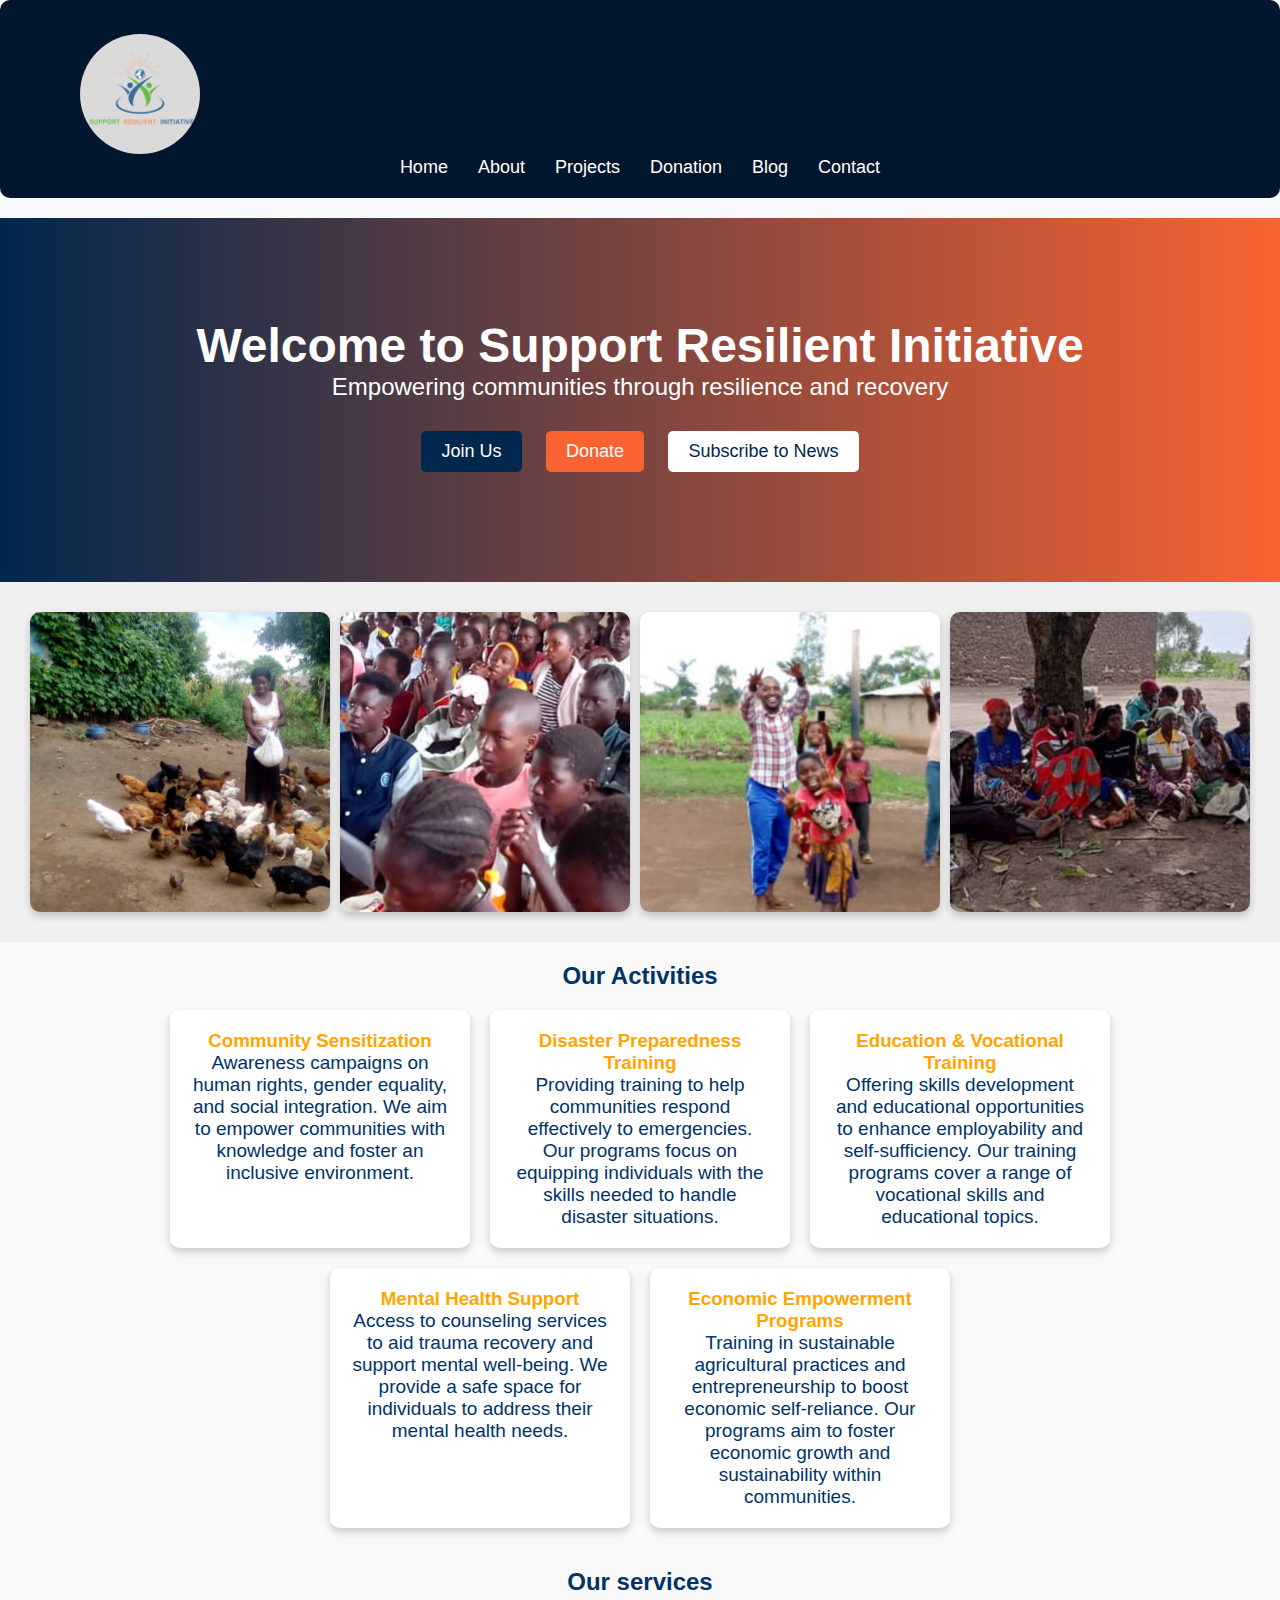
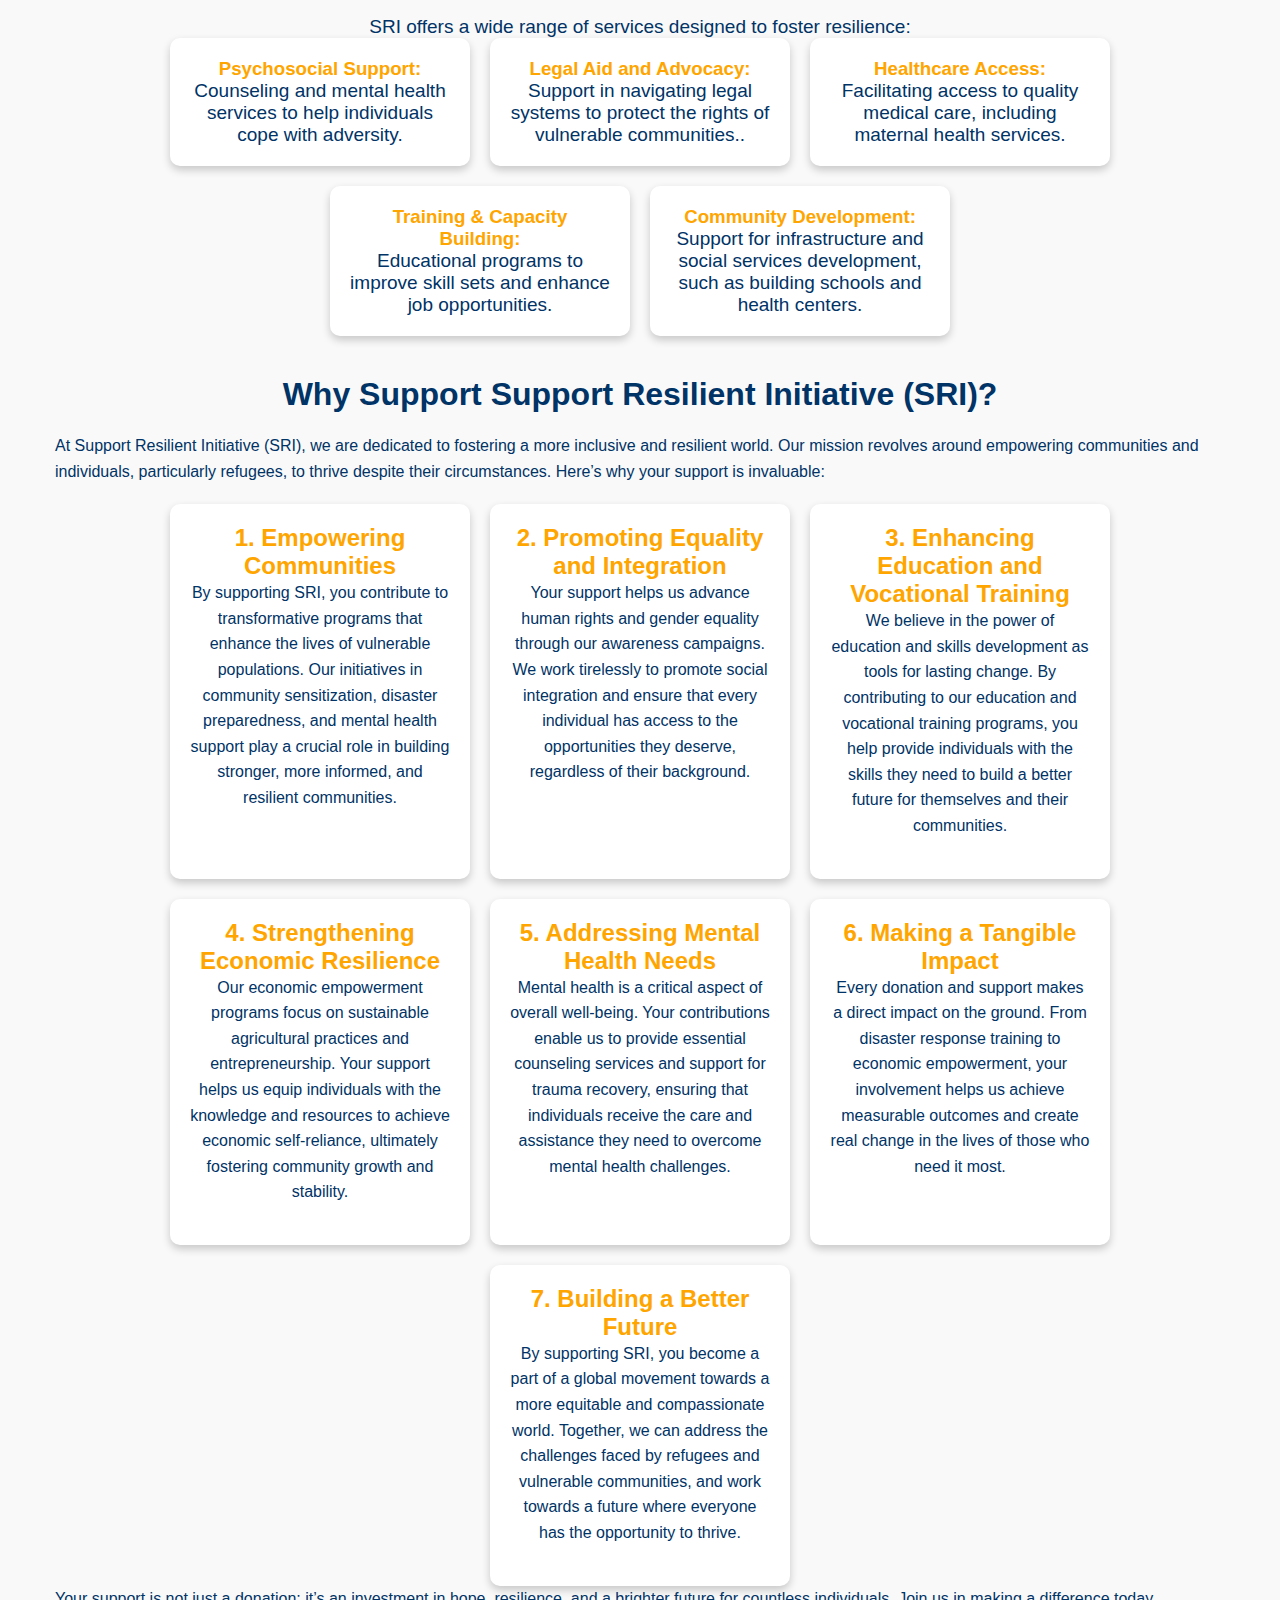
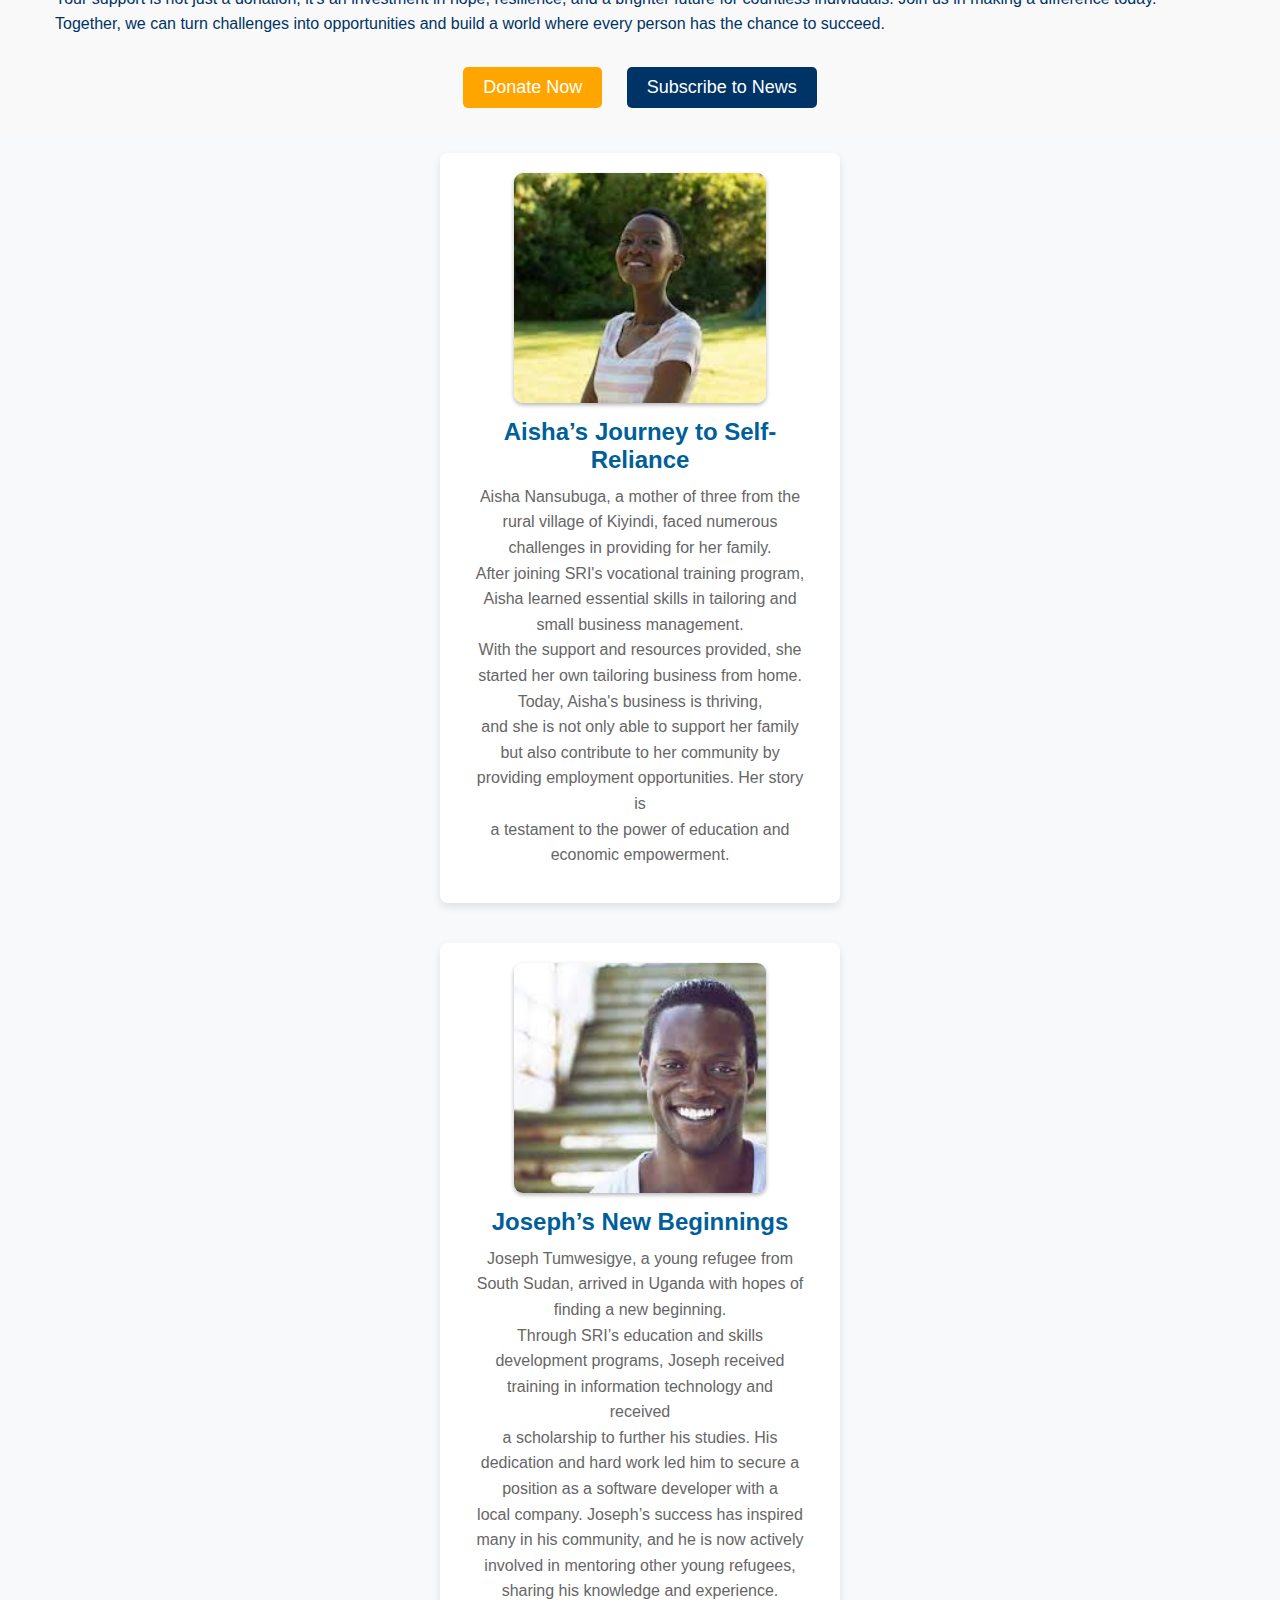
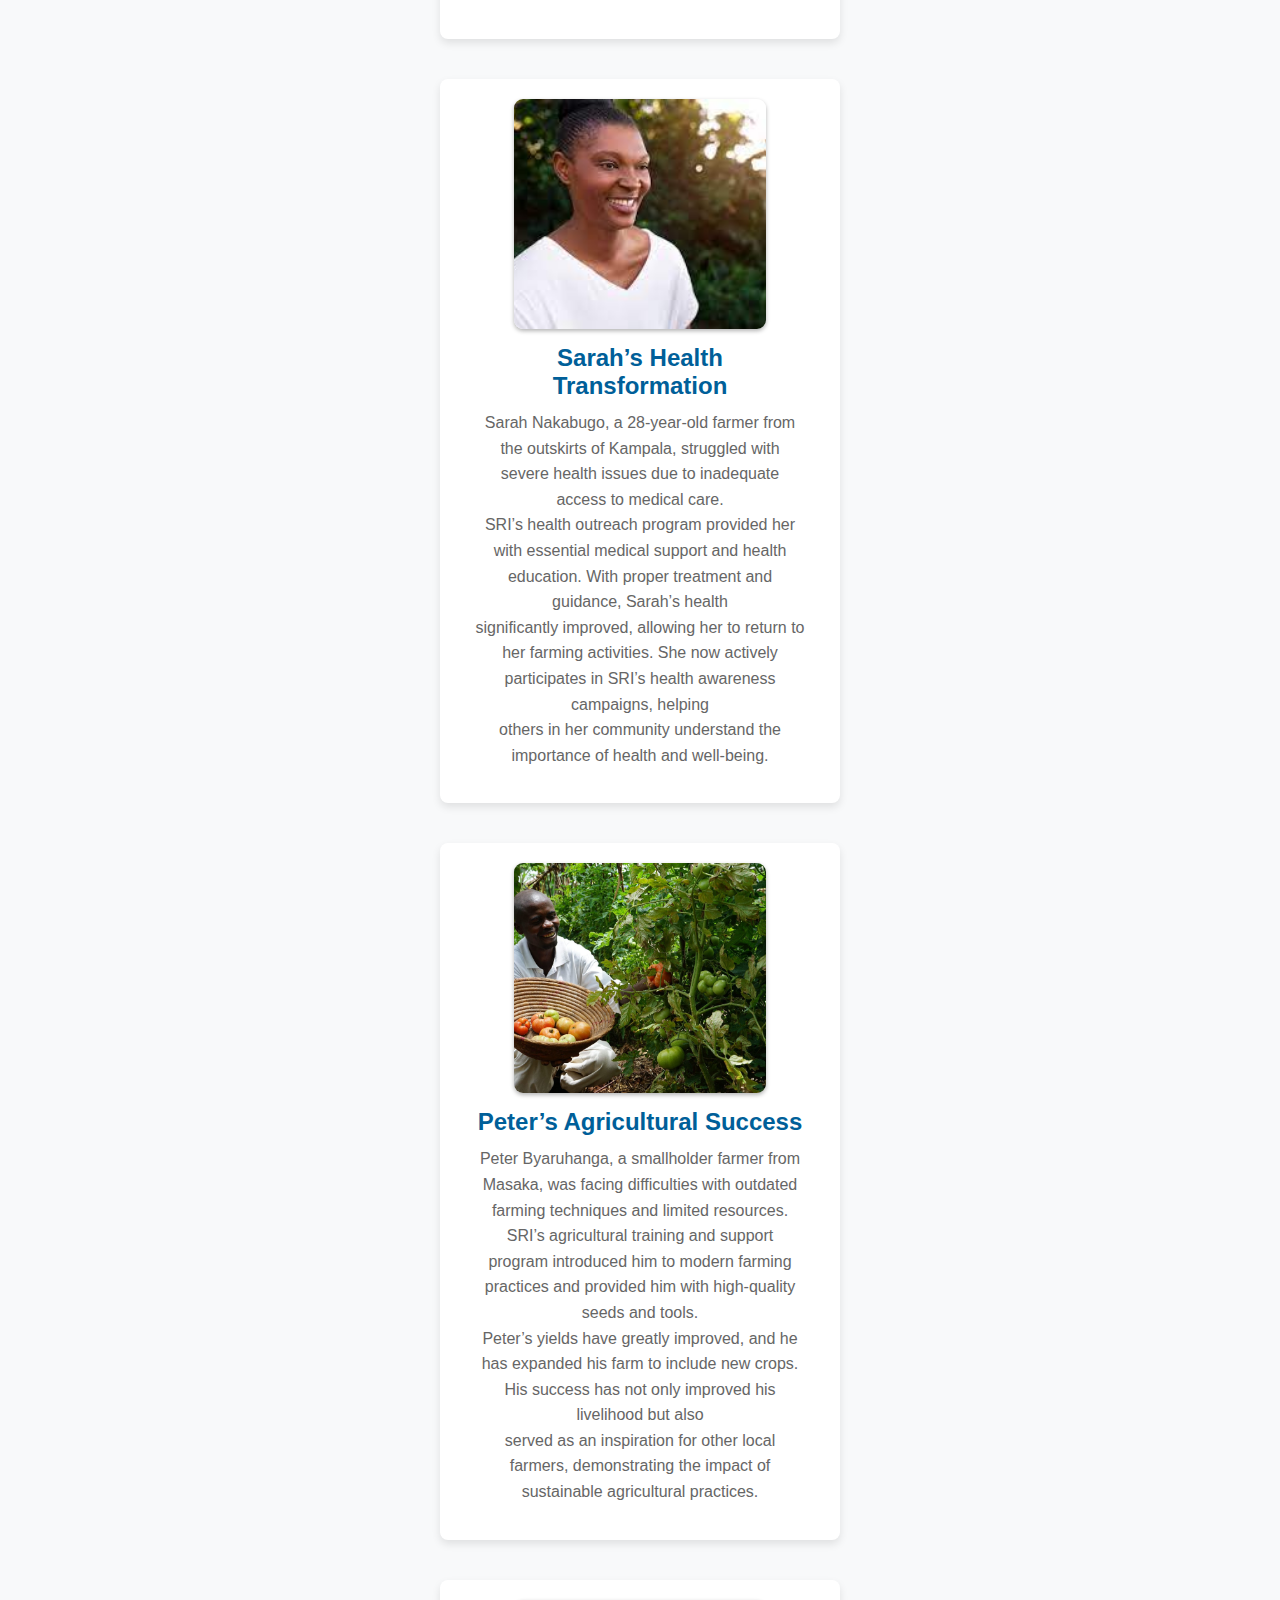
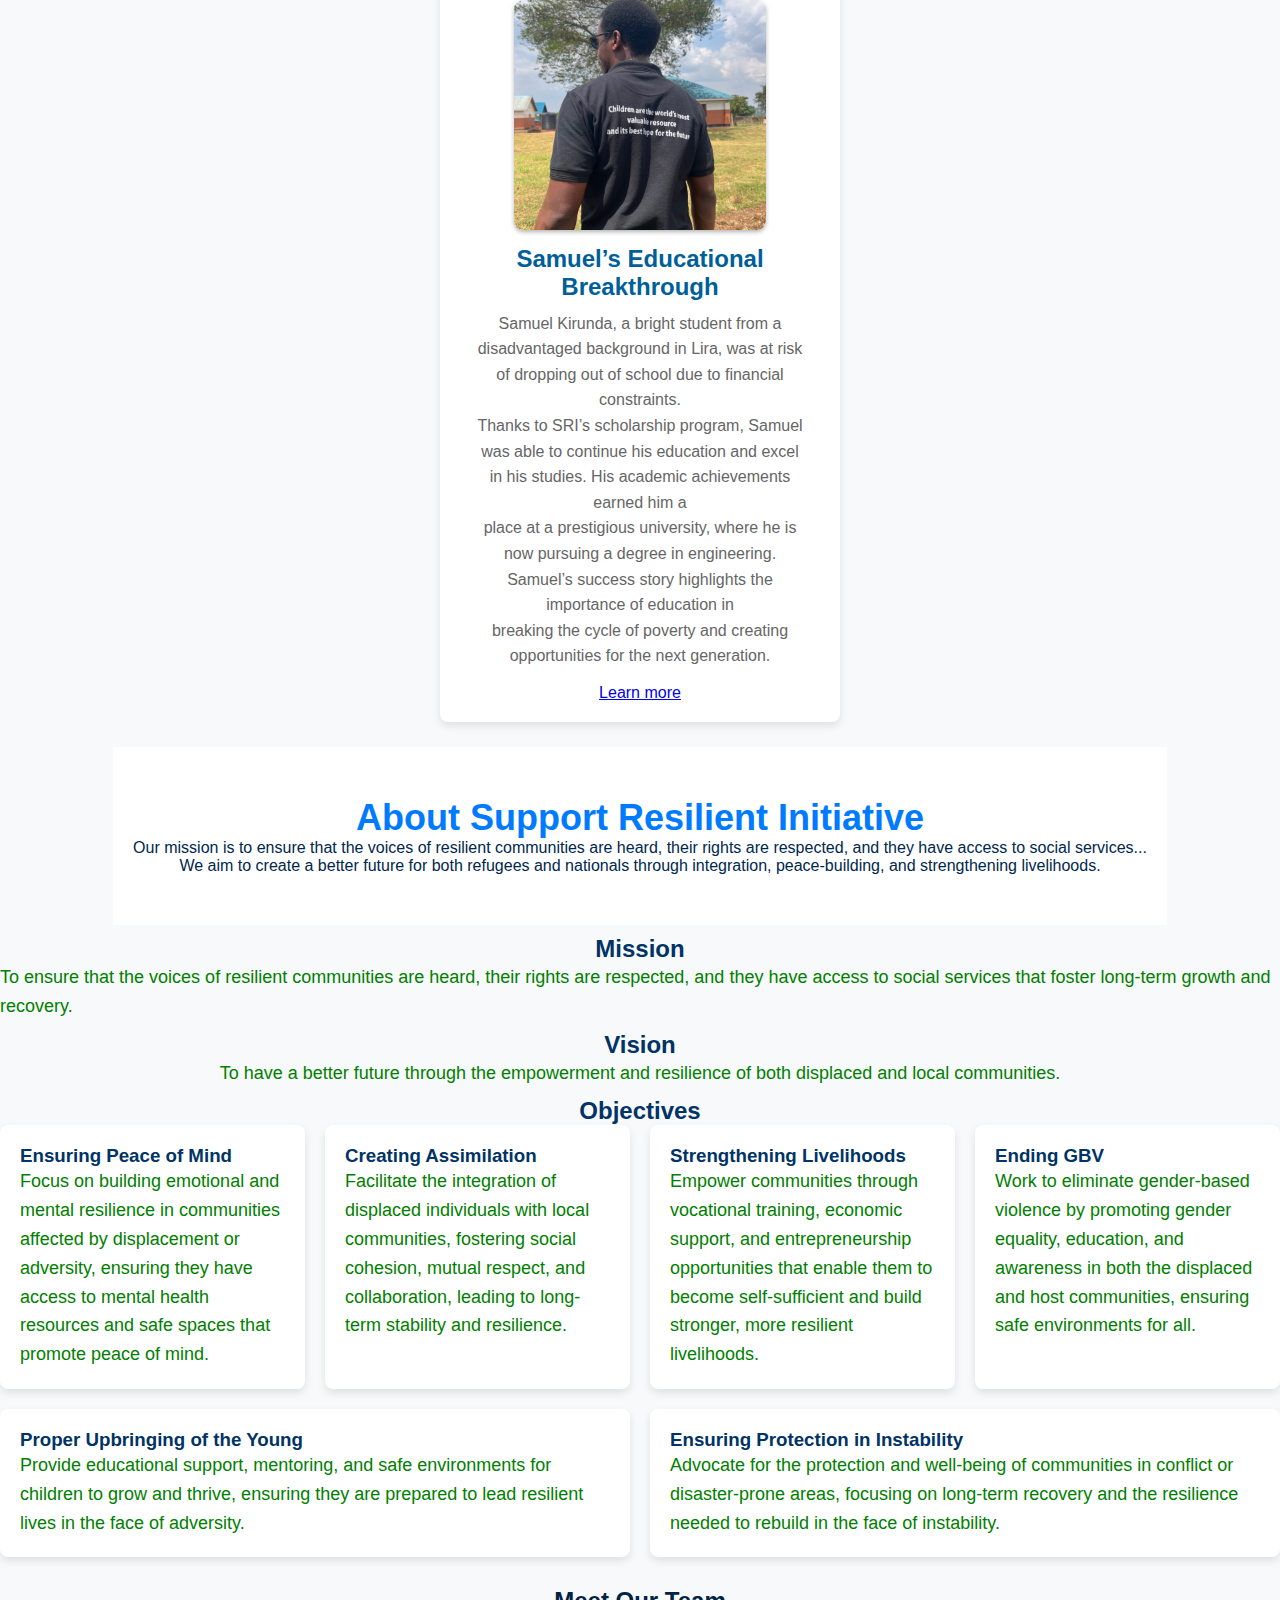
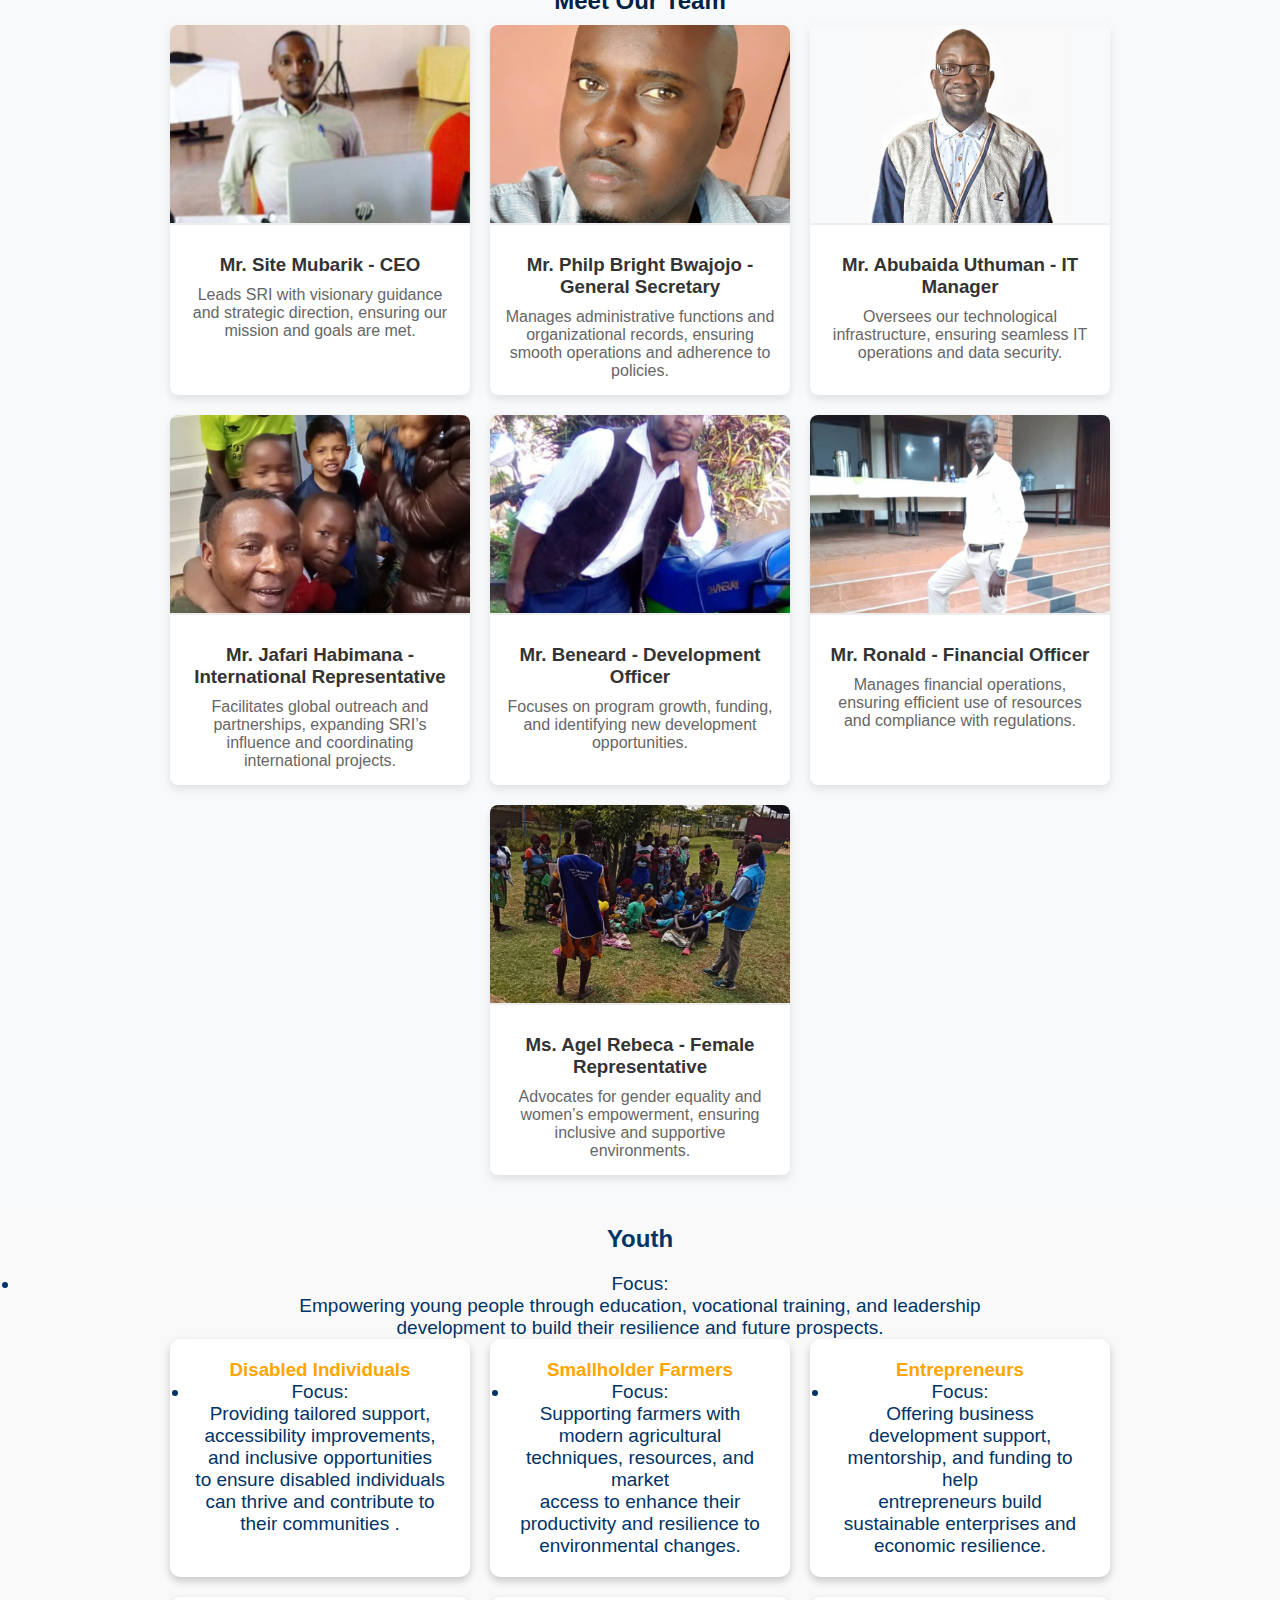
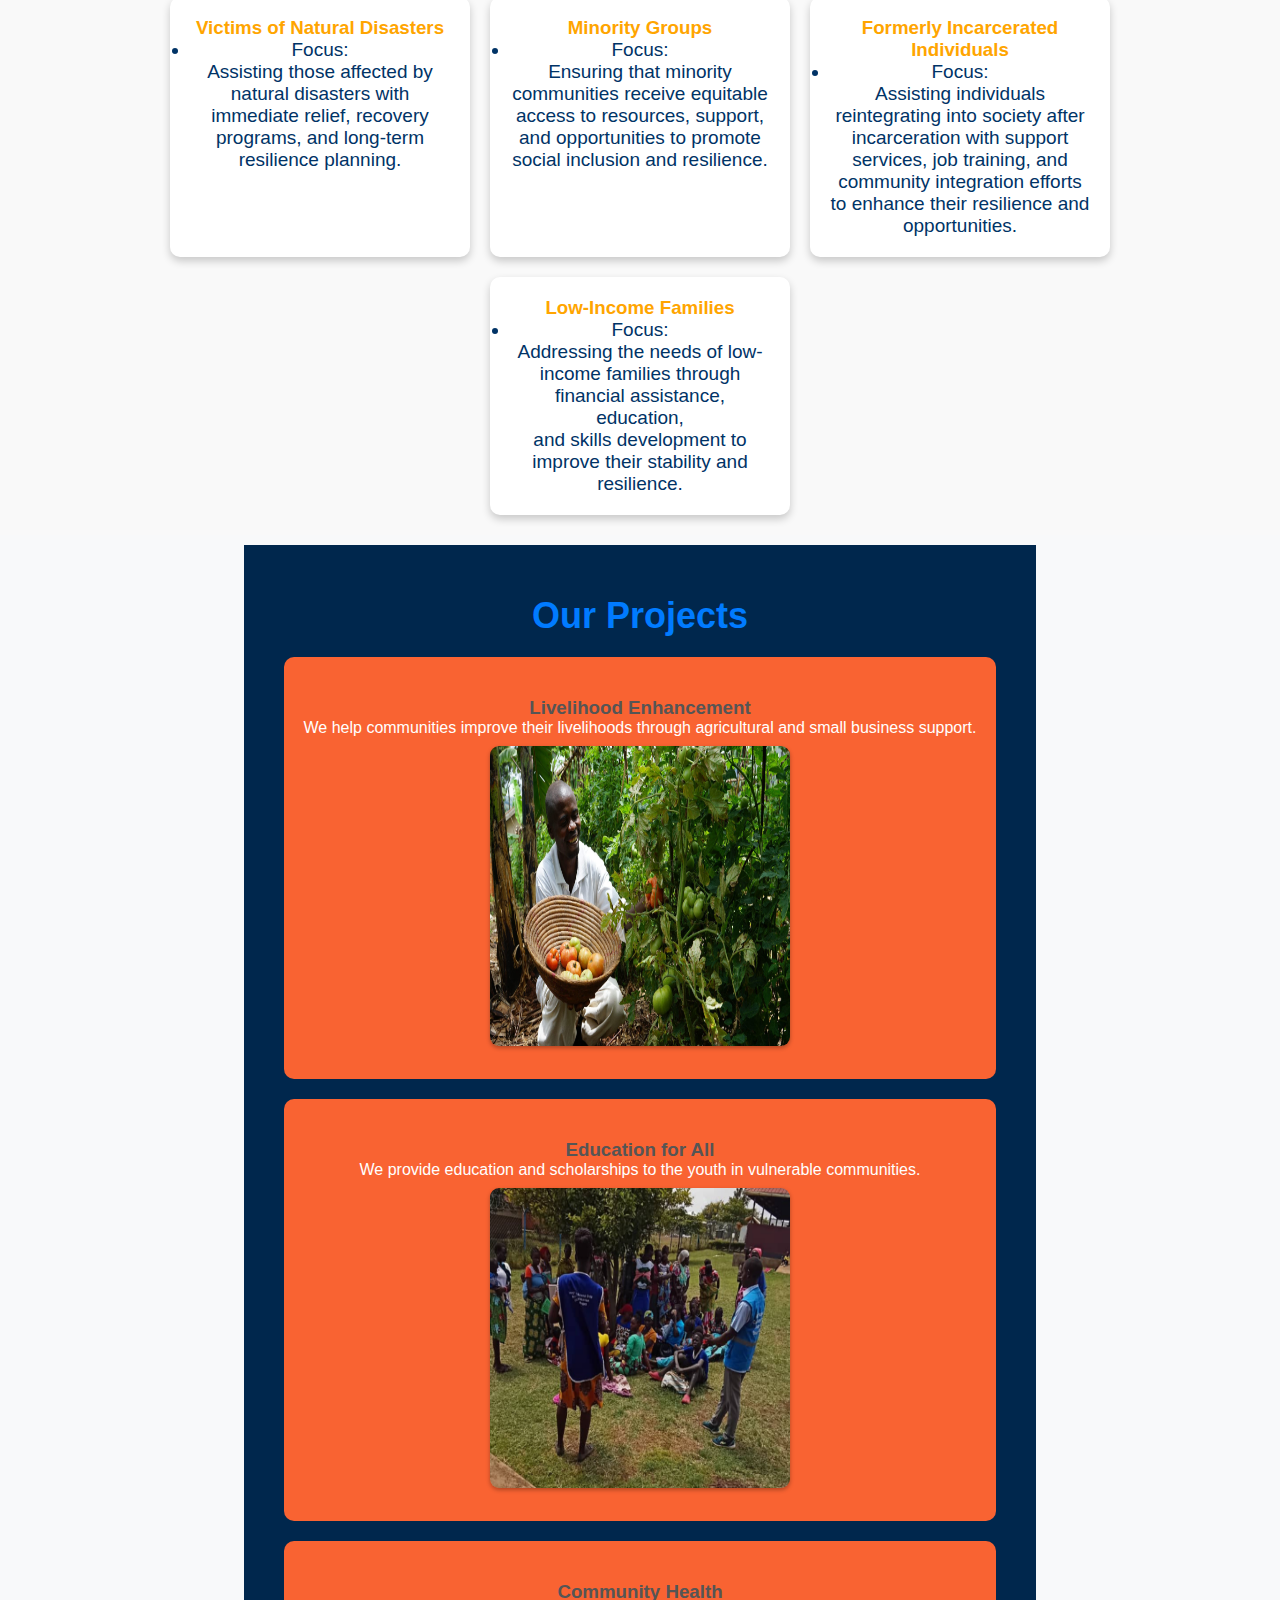
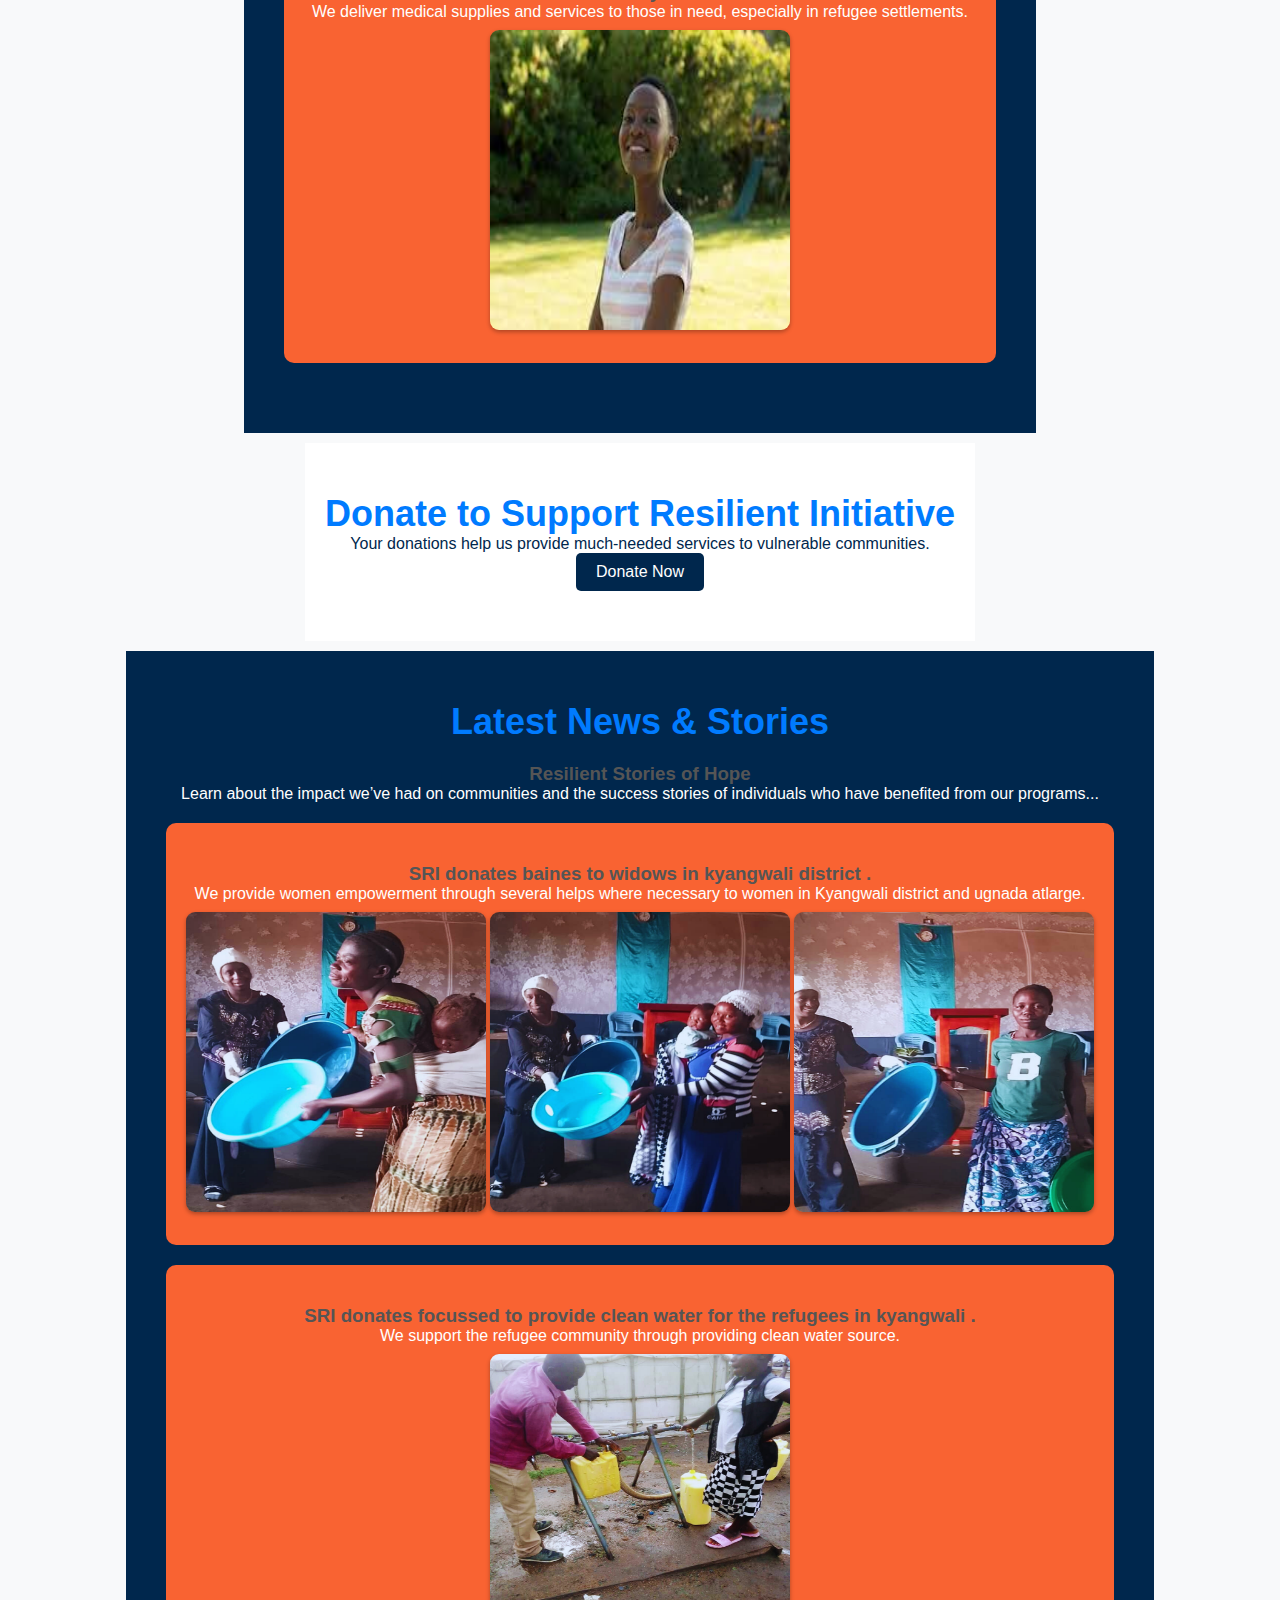
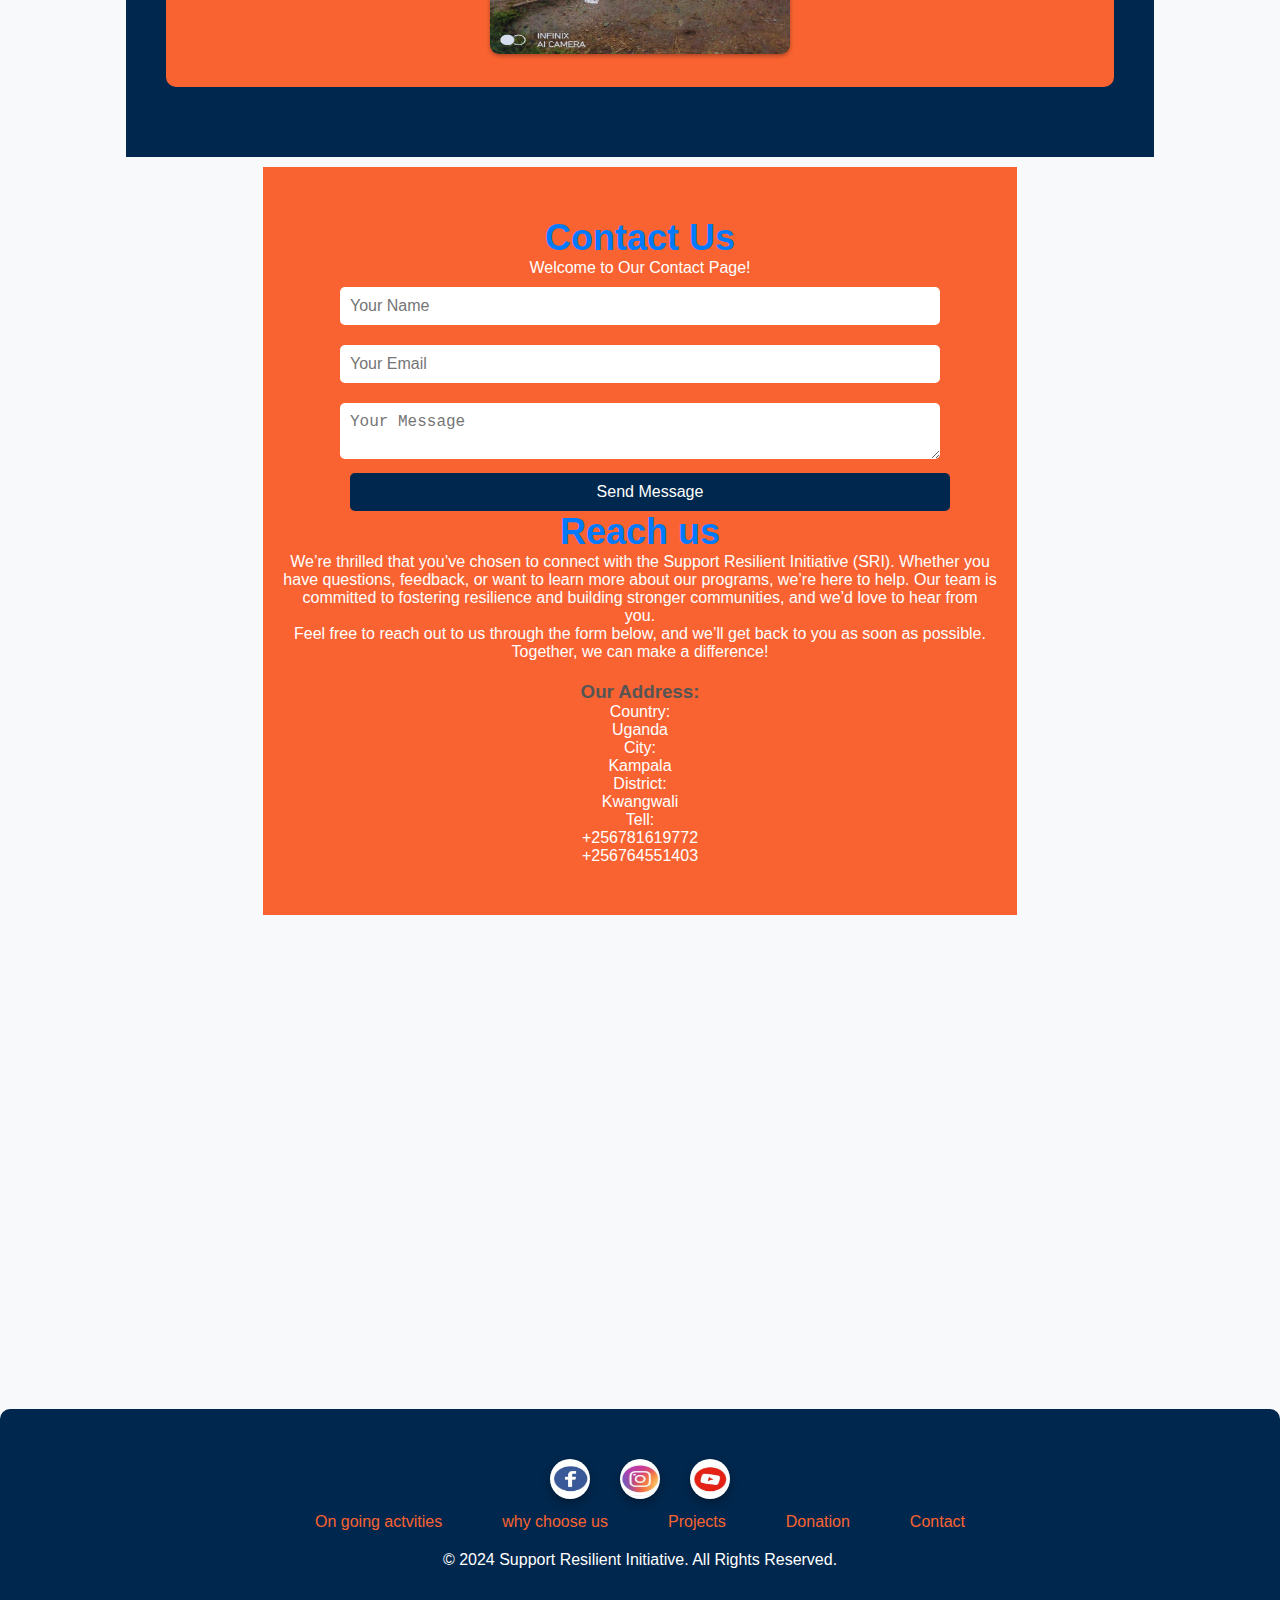
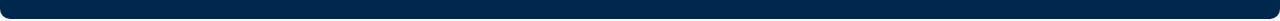
==== commit b35c7086: "Update index.html" ====
--- a/index.html
+++ b/index.html
@@ -457,8 +457,8 @@
        
       </div>
       <ul class="footer-links">
-        <li><a href="finance.html">Get loan </a></li>
-        <li><a href="benefit.html">Benefit</a></li>
+        <li><a href="finance.html">On going actvities </a></li>
+        <li><a href="benefit.html">why choose us</a></li>
         <li><a href="#projects">Projects</a></li>
         <li><a href="#donation">Donation</a></li>
         <li><a href="#contact">Contact</a></li>
